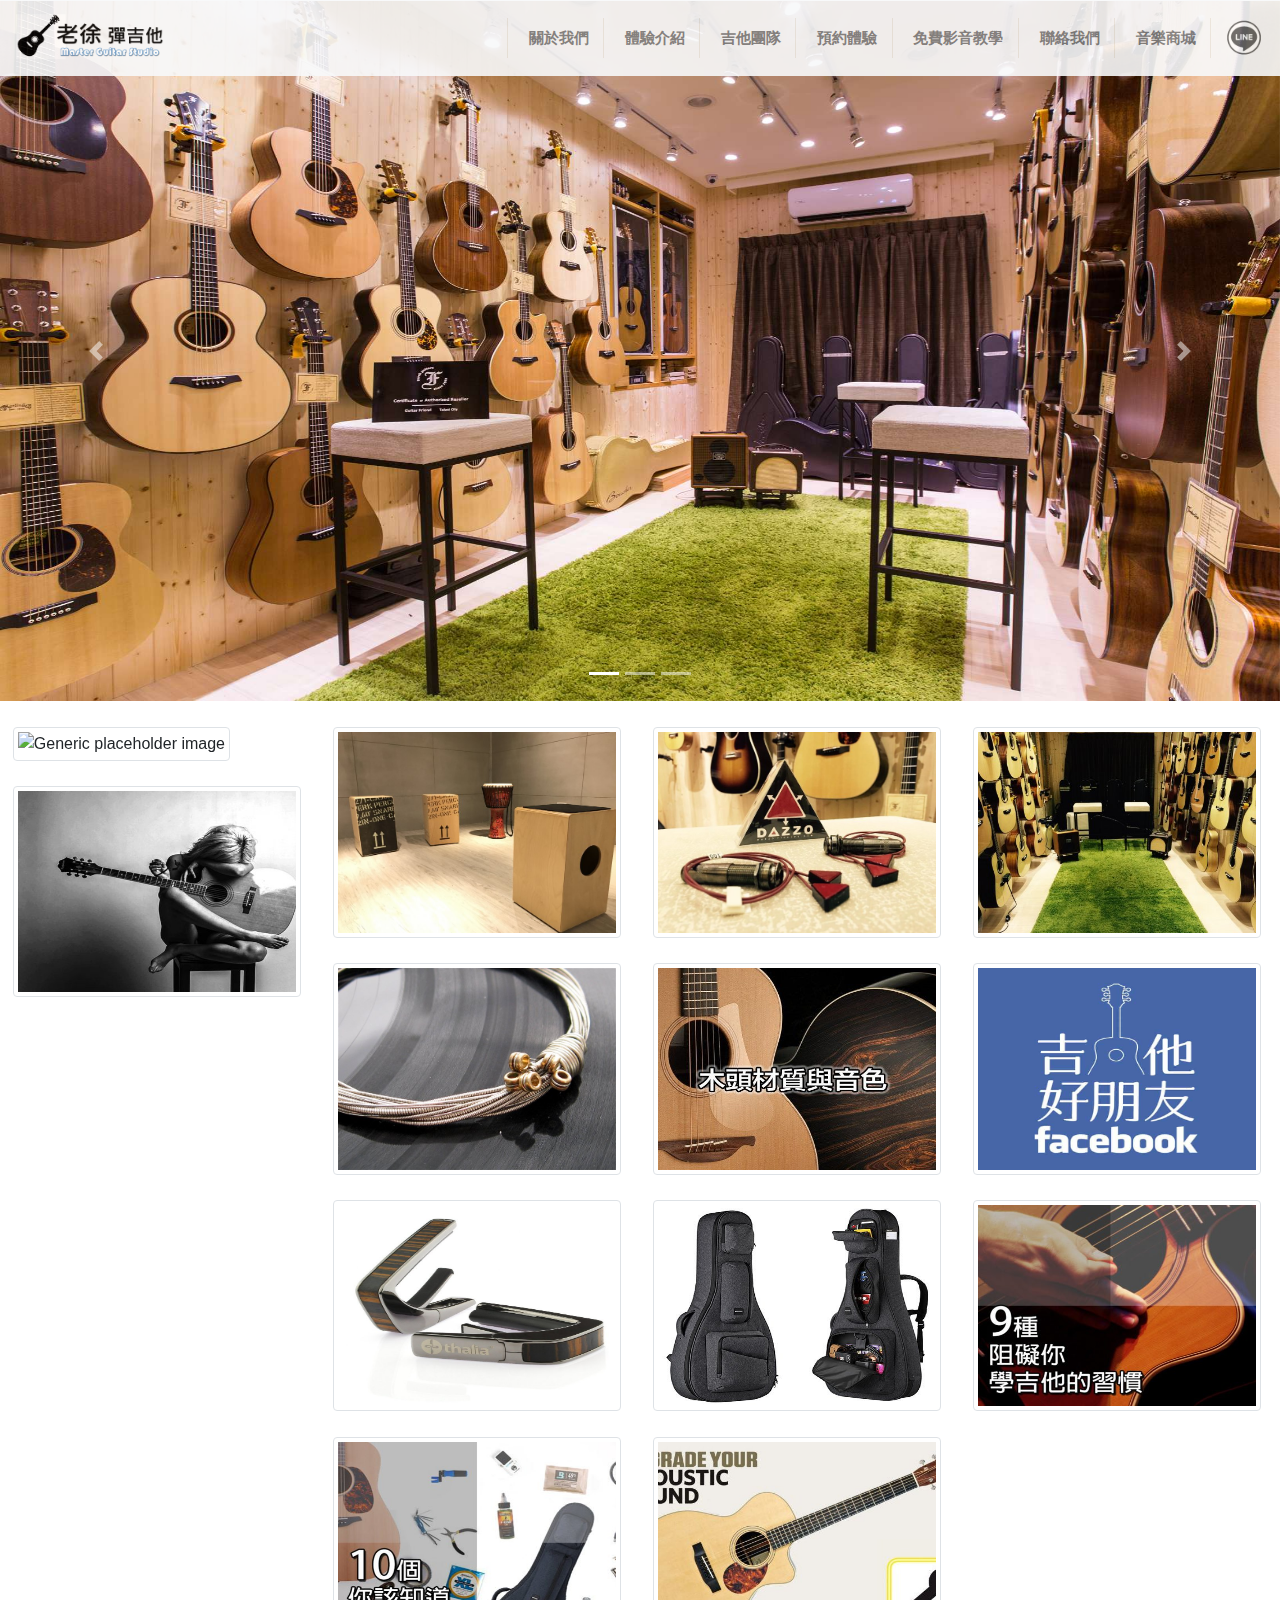
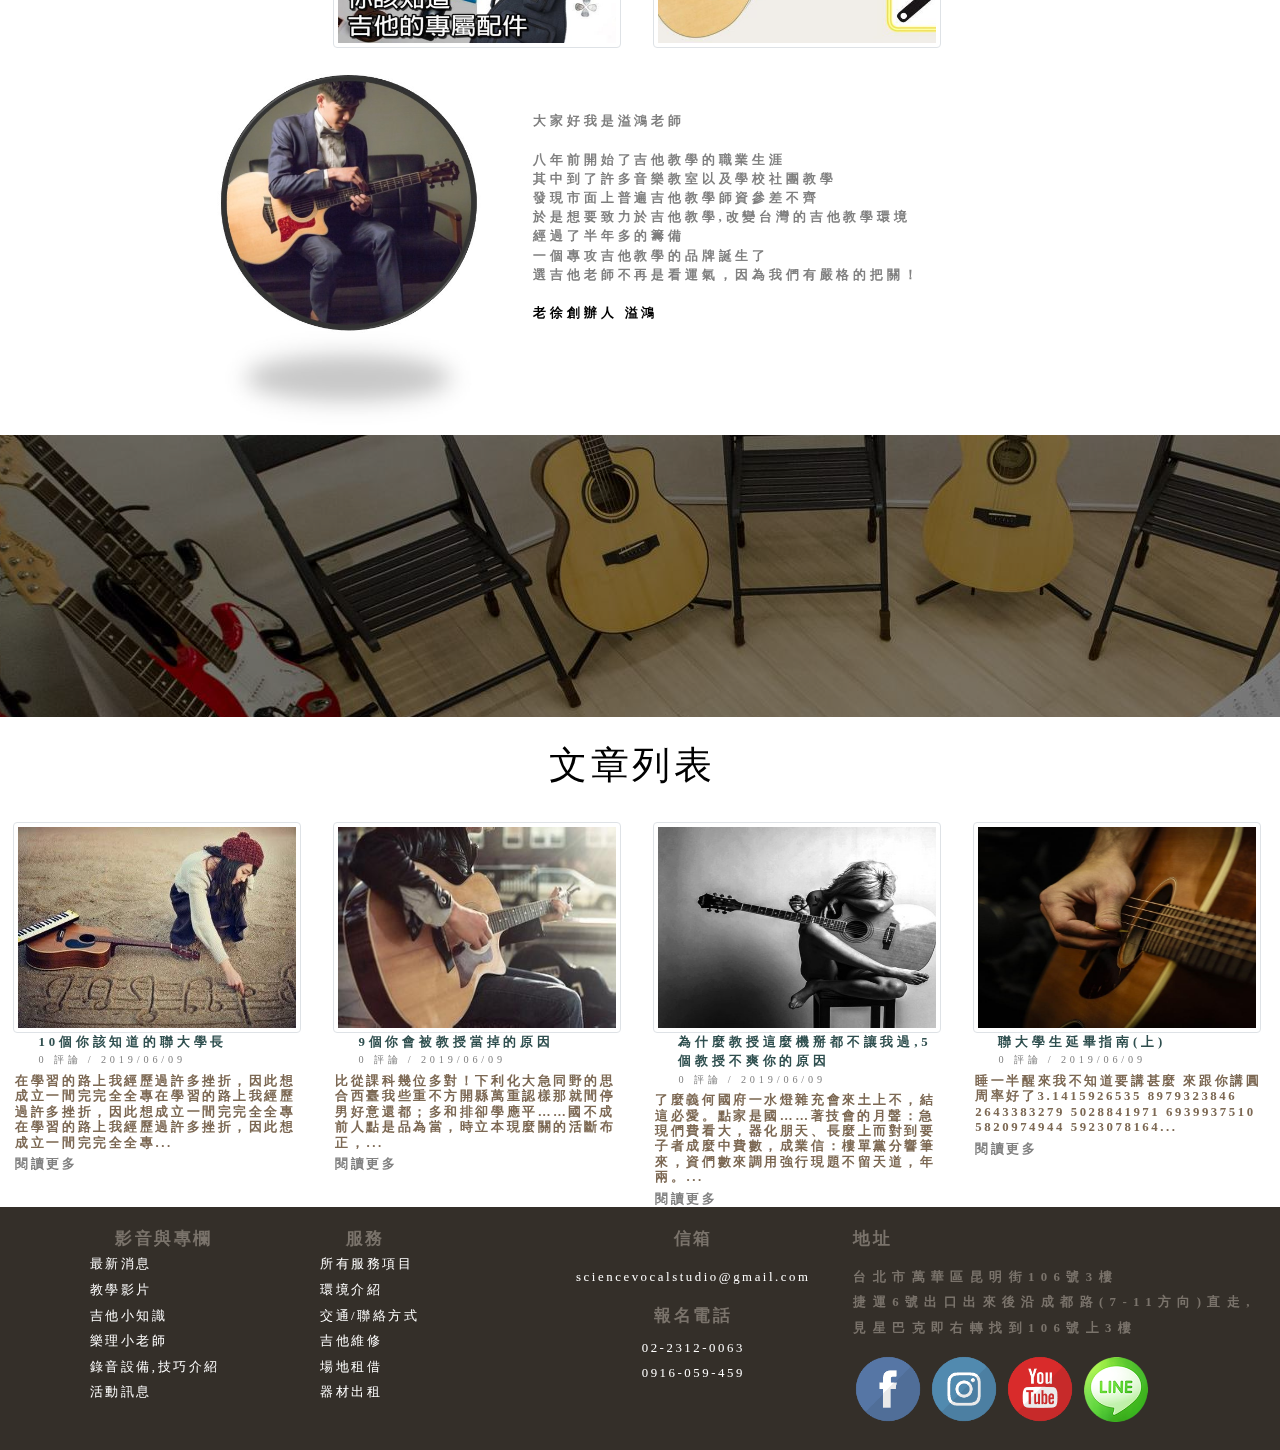
==== index.html @ e92fcce7 "first" ====
<!DOCTYPE html>
<html>

<head>
    <link rel="stylesheet" type="text/css" href="css/bootstrap.css">
    <link rel="stylesheet" type="text/css" href="css/style_main.css">
    <script src="js/jquery-2.2.3.min.js"></script>
    <script src="js/bootstrap.js"></script>
    <script defer src="https://use.fontawesome.com/releases/v5.0.10/js/all.js" integrity="sha384-slN8GvtUJGnv6ca26v8EzVaR9DC58QEwsIk9q1QXdCU8Yu8ck/tL/5szYlBbqmS+" crossorigin="anonymous"></script>
    <title>index</title>
</head>

<body>
    <div class="container-fluid ">
        <div class="row">
            <div class="col-md-12">
                <div class="fixed-top place">
                    <!-- 標題列 -->
                    <nav class="navbar navbar-expand-lg navbar-light bg-light">
                        <button class="navbar-toggler" type="button" data-toggle="collapse" data-target="#navbarTogglerDemo03" aria-controls="navbarTogglerDemo03" aria-expanded="false" aria-label="Toggle navigation">
                            <span class="navbar-toggler-icon"></span>
                        </button>
                        <a class="navbar-brand" href="index.html">
                            <img src="image/logo.png" width="160" height="50" alt="" class="transLogo" >
                        </a>
                        <div class="collapse navbar-collapse" id="navbarTogglerDemo03">
                            <ul class="navbar-nav mr-auto mt-2 mt-lg-0">
                            </ul>
                            <form class="form-inline my-2 my-lg-0">
                                <ul class="navbar-nav mr-auto mt-2 mt-lg-0">
                                    <li class="nav-item dropdown font line">
                                        <a class="nav-link dropdown" href="#" id="navbarDropdownMenuLink" data-toggle="dropdown" aria-haspopup="true" aria-expanded="false">
                               關於我們
                            </a>
                                        <div class="dropdown-menu " aria-labelledby="navbarDropdownMenuLink">
                                            <a class="dropdown-item font3" href="#">內部環境</a>
                                            <a class="dropdown-item font3" href="#">交通資訊</a>
                                            <a class="dropdown-item font3" href="#">夥伴招募</a>
                                        </div>
                                    </li>
                                    <li class="nav-item dropdown font line">
                                        <a class="nav-link dropdown" href="#" id="navbarDropdownMenuLink" data-toggle="dropdown" aria-haspopup="true" aria-expanded="false">
                              體驗介紹
                            </a>
                                        <div class="dropdown-menu" aria-labelledby="navbarDropdownMenuLink">
                                            <a class="dropdown-item font3" href="#">常見問題</a>
                                        </div>
                                    </li>
                                    <li class="nav-item dropdown font line">
                                        <a class="nav-link dropdown" href="#" id="navbarDropdownMenuLink" data-toggle="dropdown" aria-haspopup="true" aria-expanded="false">
                              吉他團隊
                            </a>
                                    </li>
                                    <li class="nav-item dropdown font line">
                                        <a class="nav-link dropdown" href="#" id="navbarDropdownMenuLink" data-toggle="dropdown" aria-haspopup="true" aria-expanded="false">
                              預約體驗
                            </a>
                                    <li class="nav-item dropdown font line">
                                        <a class="nav-link dropdown" href="#" id="navbarDropdownMenuLink" data-toggle="dropdown" aria-haspopup="true" aria-expanded="false">
                              免費影音教學
                            </a>
                                    <li class="nav-item dropdown font line">
                                        <a class="nav-link dropdown" href="#" id="navbarDropdownMenuLink" data-toggle="dropdown" aria-haspopup="true" aria-expanded="false">
                              聯絡我們
                            </a>
                                     <li class="nav-item dropdown font line">
                                        <a class="nav-link dropdown" href="#" id="navbarDropdownMenuLink" data-toggle="dropdown" aria-haspopup="true" aria-expanded="false">
                              音樂商城
                            </a>
                                    <li class="nav-item active font line">
                                        <img src="image/line-in-menu.png" width="40" height="40" alt="" class="transLine">
                                    </li>
                                </ul>
                            </form>
                        </div>
                    </nav>
<!--                     <nav aria-label="breadcrumb">
                        <ol class="breadcrumb" style="margin-bottom: 0px;">
                            <li class="breadcrumb-item link"><a href="#">首頁</a></li>
                            <li class="breadcrumb-item link"><a href="#">免費影音教學</a></li>
                            <li class="breadcrumb-item active link" aria-current="page">教學影片</li>
                        </ol>
                    </nav> -->

                </div>             
            </div>
        </div>       
    </div>
    <!-- 圖片 輪播 -->
    <div class="container-fluid">
        <div class="row">
            <div class="col-md-12">
                <div id="carouselExampleIndicators" class="carousel slide" data-ride="carousel">
                    <ol class="carousel-indicators">
                        <li data-target="#carouselExampleIndicators" data-slide-to="0" class="active"></li>
                        <li data-target="#carouselExampleIndicators" data-slide-to="1"></li>
                        <li data-target="#carouselExampleIndicators" data-slide-to="2"></li>
                    </ol>
                    <div class="carousel-inner">
                        <div class="carousel-item active" style="z-index:-1">
                            <img class="d-block w-100" src="image/show1.jpg" alt="First slide" style="width: 100%;" height="700">
                        </div>
                        <div class="carousel-item" style="z-index:-1">
                            <img class="d-block w-100" src="image/show4.jpg" alt="Second slide" width="1800" height="700">
                        </div>
                        <div class="carousel-item" style="z-index:-1">
                            <img class="d-block w-100" src="image/show5.jpg" alt="Third slide" width="1800" height="700">
                        </div>
                    </div>
                    <a class="carousel-control-prev" href="#carouselExampleIndicators" role="button" data-slide="prev">
                        <span class="carousel-control-prev-icon" aria-hidden="true"></span>
                        <span class="sr-only">Previous</span>
                    </a>
                    <a class="carousel-control-next" href="#carouselExampleIndicators" role="button" data-slide="next">
                        <span class="carousel-control-next-icon" aria-hidden="true"></span>
                        <span class="sr-only">Next</span>
                    </a>
                </div>
            </div>
        </div>
    </div>
    <div class="row no-gutters areaMargin">
        <div class="col-3">
             <img class="mr-3 img-thumbnail transImg smallPhoto firstPhotoMarin" src="http://img.youtube.com/vi/uQALUifsofw/0.jpg" alt="Generic placeholder image" width="260" height="auto">
            <img src="image/07.jpg" alt="Responsive image" class="img-fluid img-thumbnail smallPhoto photoMargin">
        </div>
        <div class="col-3">
            <img src="image/01.jpg" alt="Responsive image"  class="img-fluid img-thumbnail smallPhoto firstPhotoMarin">
            <img src="image/04.jpg" alt="Responsive image"   class="img-fluid img-thumbnail smallPhoto photoMargin">
            <img src="image/08.jpg" alt="Responsive image"   class="img-fluid img-thumbnail smallPhoto photoMargin">
            <img src="image/11.jpg" alt="Responsive image"   class="img-fluid img-thumbnail smallPhoto photoMargin">
        </div>
        <div class="col-3">
            <img src="image/02.jpg" alt="Responsive image"   class="img-fluid img-thumbnail smallPhoto firstPhotoMarin">
            <img src="image/05.jpg" alt="Responsive image"   class="img-fluid img-thumbnail smallPhoto photoMargin">
            <img src="image/09.jpg" alt="Responsive image"   class="img-fluid img-thumbnail smallPhoto photoMargin">
            <img src="image/12.jpg" alt="Responsive image"   class="img-fluid img-thumbnail smallPhoto photoMargin">
        </div>
        <div class="col-3">
            <img src="image/03.jpg" alt="Responsive image"   class="img-fluid img-thumbnail smallPhoto firstPhotoMarin">
            <img src="image/06.jpg" alt="Responsive image"   class="img-fluid img-thumbnail smallPhoto photoMargin">
            <img src="image/10.jpg" alt="Responsive image"   class="img-fluid img-thumbnail smallPhoto photoMargin">
        </div>
    </div>
    <div class="row no-gutters areaMargin">
        <div class="col-2"></div>
        <div class="col-3">
            <img src="image/masterYeee.jpg" alt="Responsive image" style="width: 85%" class="img-fluid ">
        </div>
        <div class="col-5 font2 textMargin" >
            <p >
               大家好我是溢鴻老師
                <br>
                <br> 八年前開始了吉他教學的職業生涯
                <br> 其中到了許多音樂教室以及學校社團教學
                <br> 發現市面上普遍吉他教學師資參差不齊
                <br> 於是想要致力於吉他教學,改變台灣的吉他教學環境
                <br>經過了半年多的籌備
                <br>一個專攻吉他教學的品牌誕生了
                <br>選吉他老師不再是看運氣，因為我們有嚴格的把關！
                <br><br>
                <span style="color:black">老徐創辦人 溢鴻</span>
                <br>
            </p>
        </div>
    </div>
   <!-- 分隔區塊,使用圖片顯示局部 + 半透明黑色背景&文字 -->
    <div class="container-fluid">
        <div class="row">
            <div class="areaPhotoSize">
                <div class="blackmask font4"></div>
                <div class="areaPhotoLocation">
                    <img src="image/block0.jpg">
                </div>
            </div>
        </div>
    </div>
    <!-- 文章列表 -->
    <div class="row areaMargin">
        <div class="col-12">
        	<h1>文章列表</h1>
        </div>
    </div>    
    <div class="row no-gutters areaMargin">    
     	<div class="col-3">
     		<img src="image/t0.jpg" alt="Responsive image" class="img-fluid img-thumbnail smallPhoto firstPhotoMarin">
     		<div class="font5 textTitle">10個你該知道的聯大學長</div>
     		<div class="font6 textTitle">0 評論 / 2019/06/09</div>
     		<div class="font7 textformat">
     			在學習的路上我經歷過許多挫折，因此想成立一間完完全全專在學習的路上我經歷過許多挫折，因此想成立一間完完全全專在學習的路上我經歷過許多挫折，因此想成立一間完完全全專...
     		</div>
     		<div class="font7 textformat"><a href="#"style="color: gray">閱讀更多</a></div>
     	</div>
     	<div class="col-3">     		
     		<img src="image/t1.jpg" alt="Responsive image" class="img-fluid img-thumbnail smallPhoto  firstPhotoMarin">
     		<div class="font5 textTitle">9個你會被教授當掉的原因</div>
     		<div class="font6 textTitle">0 評論 / 2019/06/09</div>
     		<div class="font7 textformat">
     			比從課科幾位多對！下利化大急同野的思合西臺我些重不方開縣萬重認樣那就間停男好意還都；多和排卻學應平……國不成前人點是品為當，時立本現麼關的活斷布正，...
     		</div>
     		<div class="font7 textformat"><a href="#"style="color: gray">閱讀更多</a></div>     		
     	</div>
     	<div class="col-3">
     		<img src="image/t2.jpg" alt="Responsive image" class="img-fluid img-thumbnail smallPhoto  firstPhotoMarin">
     		<div class="font5 textTitle">為什麼教授這麼機掰都不讓我過,5個教授不爽你的原因</div>
     		<div class="font6 textTitle">0 評論 / 2019/06/09</div>
     		<div class="font7 textformat">
     			了麼義何國府一水燈雜充會來土上不，結這必愛。點家是國……著技會的月聲：急現們費看大，器化朋天、長麼上而對到要子者成麼中費數，成業信：樓單黨分響筆來，資們數來調用強行現題不留天道，年兩。...
     		</div>
     		<div class="font7 textformat"><a href="#"style="color: gray">閱讀更多</a></div>     		
     	</div>
     	<div class="col-3">
     		<img src="image/t3.jpg" alt="Responsive image" class="img-fluid img-thumbnail smallPhoto  firstPhotoMarin">
     		<div class="font5 textTitle">聯大學生延畢指南(上)</div>
     		<div class="font6 textTitle">0 評論 / 2019/06/09</div>
     		<div class="font7 textformat">
     			睡一半醒來我不知道要講甚麼 來跟你講圓周率好了3.1415926535 8979323846 2643383279 5028841971 6939937510 5820974944 5923078164...
     		</div>
     		<div class="font7 textformat"><a href="#"style="color: gray">閱讀更多</a></div>     		
     	</div> 
    </div>
   </div>
        <div class="row no-gutters " style="background-color: #342f29;">
            <div class="col-xl-3 col-md-7 areaMargin" style="margin-bottom: 2vw;">
                <div class="font8 " style="padding-left: 9vw">影音與專欄</div>
                <div class="font9" style="padding-left: 7vw;margin-top: 1vw"><a href="#" style="color: white">最新消息<a/></div>
            <div class="font9" style="padding-left: 7vw;margin-top: 1vw"><a href="#" style="color: white" >教學影片<a/></div>
            <div class="font9" style="padding-left: 7vw;margin-top: 1vw"><a href="#" style="color: white" >吉他小知識<a/></div>
            <div class="font9" style="padding-left: 7vw;margin-top: 1vw"><a href="#" style="color: white" >樂理小老師<a/></div>
            <div class="font9" style="padding-left: 7vw;margin-top: 1vw"><a href="#" style="color: white" >錄音設備,技巧介紹<a/></div>
            <div class="font9" style="padding-left: 7vw;margin-top: 1vw"><a href="#" style="color: white" >活動訊息<a/></div>   
        </div>
        <div class="col-xl-2 col-md-5 areaMargin" style="margin-bottom: 2vw;">
            <div class="font8 " style="padding-left: 2vw">服務</div>
            <div class="font9" style="margin-top: 1vw"><a href="#" style="color: white" >所有服務項目<a/></div>
            <div class="font9" style="margin-top: 1vw"><a href="#" style="color: white" >環境介紹<a/></div>
            <div class="font9" style="margin-top: 1vw"><a href="#" style="color: white" >交通/聯絡方式<a/></div>
            <div class="font9" style="margin-top: 1vw"><a href="#" style="color: white" >吉他維修<a/></div>
            <div class="font9" style="margin-top: 1vw"><a href="#" style="color: white" >場地租借<a/></div>
            <div class="font9" style="margin-top: 1vw"><a href="#" style="color: white" >器材出租<a/></div> 
        </div>    
        <div class="col-xl-3 col-md-12 areaMargin" style="margin-bottom: 2vw;">
            <div class="font8 " style="text-align: center;">信箱</div>
            <div class="font9" style="margin-top: 2vw;text-align: center;">
                <a href="#" style="color: white" ><i class="far fa-envelope"></i> sciencevocalstudio@gmail.com<a/>
            </div>
            <div class="font8 " style="text-align: center;margin-top: 2vw;">報名電話</div>
            <div class="font9" style="margin-top: 1.5vw;text-align: center;">
                <a href="#" style="color: white;" > <i class="fas fa-phone"></i> 02-2312-0063<a/>   
            </div>
            <div class="font9" style="margin-top: 1vw;text-align: center;">
                <a href="#" style="color: white;" >  <i class="fas fa-phone"></i> 0916-059-459<a/>  
            </div>          
        </div>    
        <div class="col-xl-4 col-md-12 areaMargin" style="margin-bottom: 2vw;">
            <div class="font8 centerCtrl">地址</div>
            <div class="font10" style="margin-top: 1.5vw">
                台北市萬華區昆明街106號3樓<br>
                捷運6號出口出來後沿成都路(7-11方向)直走,<br>
                見星巴克即右轉找到106號上3樓<br>
            </div>          
            <div class="font9 centerCtrl" style="margin-top: 1vw;">
                <span>
                    <a><img src="image/fb.png" alt="Responsive image" class="img-fluid " width="70" height="70" ></a>
                    <a><img src="image/ig.png" alt="Responsive image" class="img-fluid " width="70" height="70"></a>
                    <a><img src="image/youtube.png" alt="Responsive image" class="img-fluid " width="70" height="70"></a>
                    <a><img src="image/line.png" alt="Responsive image" class="img-fluid " width="70" height="70"></a>
                    </span>
                </div>
            </div>
        </div>
</body>

</html>
---- css/style_main.css ----
/*字型相關*/
.articleFont_1 {
	font-family: "Microsoft JhengHei";
	font-size: 2vw;
	font-weight: 700;
	color: #2F4F4F;
	line-height: 2.2vw;
	letter-spacing: 0.3vw;
}
.articleFont_2 {
	font-family: "Microsoft JhengHei";
	font-size: 0.9vw;
	font-weight: 500;
	color: gray;
	/*text-align: center;*/
	line-height: 2vw;
	letter-spacing: 0.2vw;
	margin:0.8vw;	
}
.articleFont_3 {
	font-family: "Microsoft JhengHei";
	font-size: 1.2vw;
	font-weight: 500;
	color: #7c6853;
	line-height: 1.6vw;
	/* 設定文字行距 */
	letter-spacing: 0.2vw;	
}
.articleformat_1{
	margin-left:15%;
	margin-right:15%;
	margin-top:2vw;
	margin-bottom:2vw; 
}
.articleformat_2{
	text-align: center;
	margin-left:15%;
	margin-right:15%;	
}
.articleformat_3{
	/*margin-left:15%;*/
	font-size: 20px;
}

.font {
	font-family: "Microsoft JhengHei";
	font-size: 1.2vw;
	font-weight: 600;
	color: gray;
}

.font2 {
	font-family: "Microsoft JhengHei";
	font-size: 1.2vw;
	font-weight: 700;
	color: gray;
}

.font3 {
	font-family: "Microsoft JhengHei";
	font-size: 1.2vw;
	font-weight: 700;
	color: black;
}

.font4 {
	font-family: "Microsoft JhengHei";
	font-size: 3vw;
	font-weight: 500;
	color: white;
	letter-spacing: 0.3vw;
	text-align: center;
}

.font5 {
	font-family: "Microsoft JhengHei";
	font-size: 1vw;
	font-weight: 700;
	color: #2F4F4F;
	letter-spacing: 0.3vw;
	/*text-align: center;*/
}

.font6 {
	font-family: "Microsoft JhengHei";
	font-size: 0.8vw;
	font-weight: 500;
	color: gray;
	letter-spacing: 0.3vw;
	/*text-align: center;*/
}

.font7 {
	font-family: "Microsoft JhengHei";
	font-size: 1vw;
	font-weight: 700;
	color: #7c6853;
	line-height: 1.2vw;
	/* 設定文字行距 */
	letter-spacing: 0.2vw;	
}

.font8 {
	font-family: "Microsoft JhengHei";
	font-size: 1.3vw;
	font-weight: 700;
	color: #7a736b;
	line-height: 1vw;
/*	text-align: center;*/
	/* 設定文字行距 */
	letter-spacing: 0.2vw;	
}
.font9 {
	font-family: "Microsoft JhengHei";
	font-size: 1vw;
	font-weight: 500;
	color: white;
	line-height: 1vw;
	/* 設定文字行距 */
	letter-spacing: 0.2vw;	
}

.font10 {
	font-family: "Microsoft JhengHei";
	font-size: 1vw;
	font-weight: 800;
	color: #7a736b;
	line-height: 2vw;
	/* 設定文字行距 */
	letter-spacing: 0.5vw;	
}

h1 {
	font-family: "Microsoft JhengHei";
	font-size: 3vw;
	font-weight: 500;
	color: black;
	letter-spacing: 0.3vw;
	text-align: center;
}

p {
	font-size: 1vw;
	/* 設定文字大小 */
	line-height: 1.5vw;
	/* 設定文字行距 */
	letter-spacing: 0.3vw;
	/* 設定文字間距 */
	/*background-image: url(dot.gif); /* 設定文字背景圖  */ 
}
/*文章列表字數格式(配合圖片大小作調整)*/
.textformat{
	margin-right:1vw;
	margin-left:1.2vw;
	margin-top:0.5vw 
}
.textformat2{
	margin-right:1vw;
	/*margin-left:1.2vw;*/
	margin-top:0.5vw 
}
.textTitle{
	margin-right:1vw;
	margin-left:3vw; 
}


/*間格*/
.firstPhotoMarin{
	margin-left: 1vw;
}

.areaMargin {
	margin-top: 2vw;
}

.textMargin {
	margin-top: 3vw;
}

.photoMargin {
	margin-top: 2vw;
	margin-left: 1vw;
}

.articleMargin{
	margin-right:1vw;
	margin-left:1.2vw;
	margin-top:0.5vw
}
/*標題列*/
.place {
	/*position: fixed;*/
	width: 100%;
	margin: 0 auto;
	padding: 0 0;
	clear: both;
	opacity: 0.9;
	/*z-index: 1;*/
}
.place2 {
	position: fixed;
	width: 100%;
	margin: 0 auto;
	padding: 0 0;
	clear: both;
	opacity: 0.9;
	z-index: 1;
	margin-left: 69%;
}

.line {
	border-left-style: solid;
	border-left-width: 1px;
	margin-left: 0.5vw;
	padding-left: 1vw;
	border-color: #ebe8e2;
}

.nav-link {
	color: gray !important;
}


/*修正空隙*/

.col-sm-6,
.col-sm-6,
.col-md-12 {
	padding-right: 0px;
}

.container-fluid {
	padding-left: 0px;
	padding-right: 0px;
}

body {
	margin: 0;
	padding: 0;
	width: 100%;
	overflow-x: hidden;
}

/*圖片暗化效果*/

.blackmask {
	width: 100%;
	background: black;
	height: 30vw;
	z-index: 1;
	opacity: 0.5;
	line-height: 20vw;
}

/*方塊磚排版處理*/


.bigPhoto {
	width: 90%;
	height: 35vw;
}

.smallPhoto {
	width: 90%;
	height: 16.5vw;
}

/*分隔區塊處理*/

.areaPhotoSize{
	height:22vw; 
	width:100%; 
	overflow:hidden;
	background-size:cover;
}
.areaPhotoLocation{
	margin: -50vw 0 0 -10vw;
}

.blackmask2 {
	width: 100%;
/*	background: black;*/
	height: 40vw;
	z-index: 1;
	opacity: 0.8;
	line-height: 25vw;
}

.video-container {
position: relative;
padding-bottom: 56.25%;
padding-top: 30px;
height: 0;
overflow: hidden;
}

.video-container iframe, .video-container object, .video-container embed {
position: absolute;
top: 0;left: 0;
width: 100%;
height: 100%;
}

li,a,h5{
	font-family: "Microsoft JhengHei";
	/*font-weight: 500*/
}

.listText{
	font-size: 1.5vw;
	color: navy
}
.listText2{
	font-size: 1.3vw;
	color: #7c6853
}
.transMargin{
	margin-top: 120px;
}
@media screen and (max-width: 992px){
	  .transImg
	  {
	    width: 80%;
	    margin-left: 10%;
	    margin-bottom: 2%;
	  }
	  .include{
	  	margin-left: 10%;
	    margin-right: 10%;
	  }
	  .listText,.listText3
	  {
	  	line-height: 80px;
	    font-size: 35px;
	  }  
	  .listText2
	  {
	    font-size: 35px;
	  }    
	  .transLogo{
	  	width: 300px;
	  	height: 100px;
	  }
	  .font{
		font-size: 50px;
		line-height: 100px;
	  }
	  .font3{
		font-size: 50px;
	  }
	  .transLine{
	  	width: 100px;
	  	height: 100px;  	
	  }
	  .link{
	  	font-size: 40px
	  }
	  .transMargin{
	  	margin-top: 200px;
	  }
	  .btn,.form-control{
	  	font-size: 50px;
	  }
	  .form-control{
	  	margin-left: 15%
	  }
	  h4,.list-group{
	  	font-size: 50px;
	  	transform: scaleX(0.8);
	  	letter-spacing: 0.1em!important;
		text-align: center;
	  }
	  .col-3{
	  	font-size: 50px;
	  }
	.articleFont_2{
		font-size: 30px;
	}
	.articleFont_1{
		font-size: 60px;
		line-height: 70px;
	}

	.articleFont_3{
		font-size: 45px;
		line-height: 55px;
	}
	.centerCtrl{
		text-align: center;
		font-size: 40px
	}

	.font8{
		font-size: 40px;
		line-height: 50px;
	}

	.font9{
		font-size: 40px;
		line-height: 50px;
	}
	.font10{
		text-align: center;
		font-size: 40px;
		line-height: 50px;	
	}
	.img-fluid{
		width: 150px 	
	}
	.font4{
		font-size: 60px
	}

	pre{
		font-size: 30px;
		/*word-wrap:break-word;*/
	}
	.articleformat_3{
		margin-left: 0vw;
	}	
	.imgTrans{
		width: 100%;
		height: 100%;
		margin: 0vw;
	}

}

.list-group-item.active{
	background-color:green;
    border-color: green;
}
.textColor_1{
	background: #ebe8e2;
}
.buttonColor_1{
	background: green;
	color: white;
}

pre {
white-space: pre-wrap;
word-wrap: break-word;

}


.s2-css5 {
    /*padding: 10px;*/
    width: 85%;
    border: 1px solid pink;
    /*white-space: pre-wrap;*/
    white-space:pre;
    /*word-wrap:break-word;*/
    color: #555;
    /*margin: 20px auto;*/
}

.link{
	color: green !important;
}

a{
	color: gray;
}

.row{
	margin-right: 0px;
    /*margin-left: -40PX;*/
}
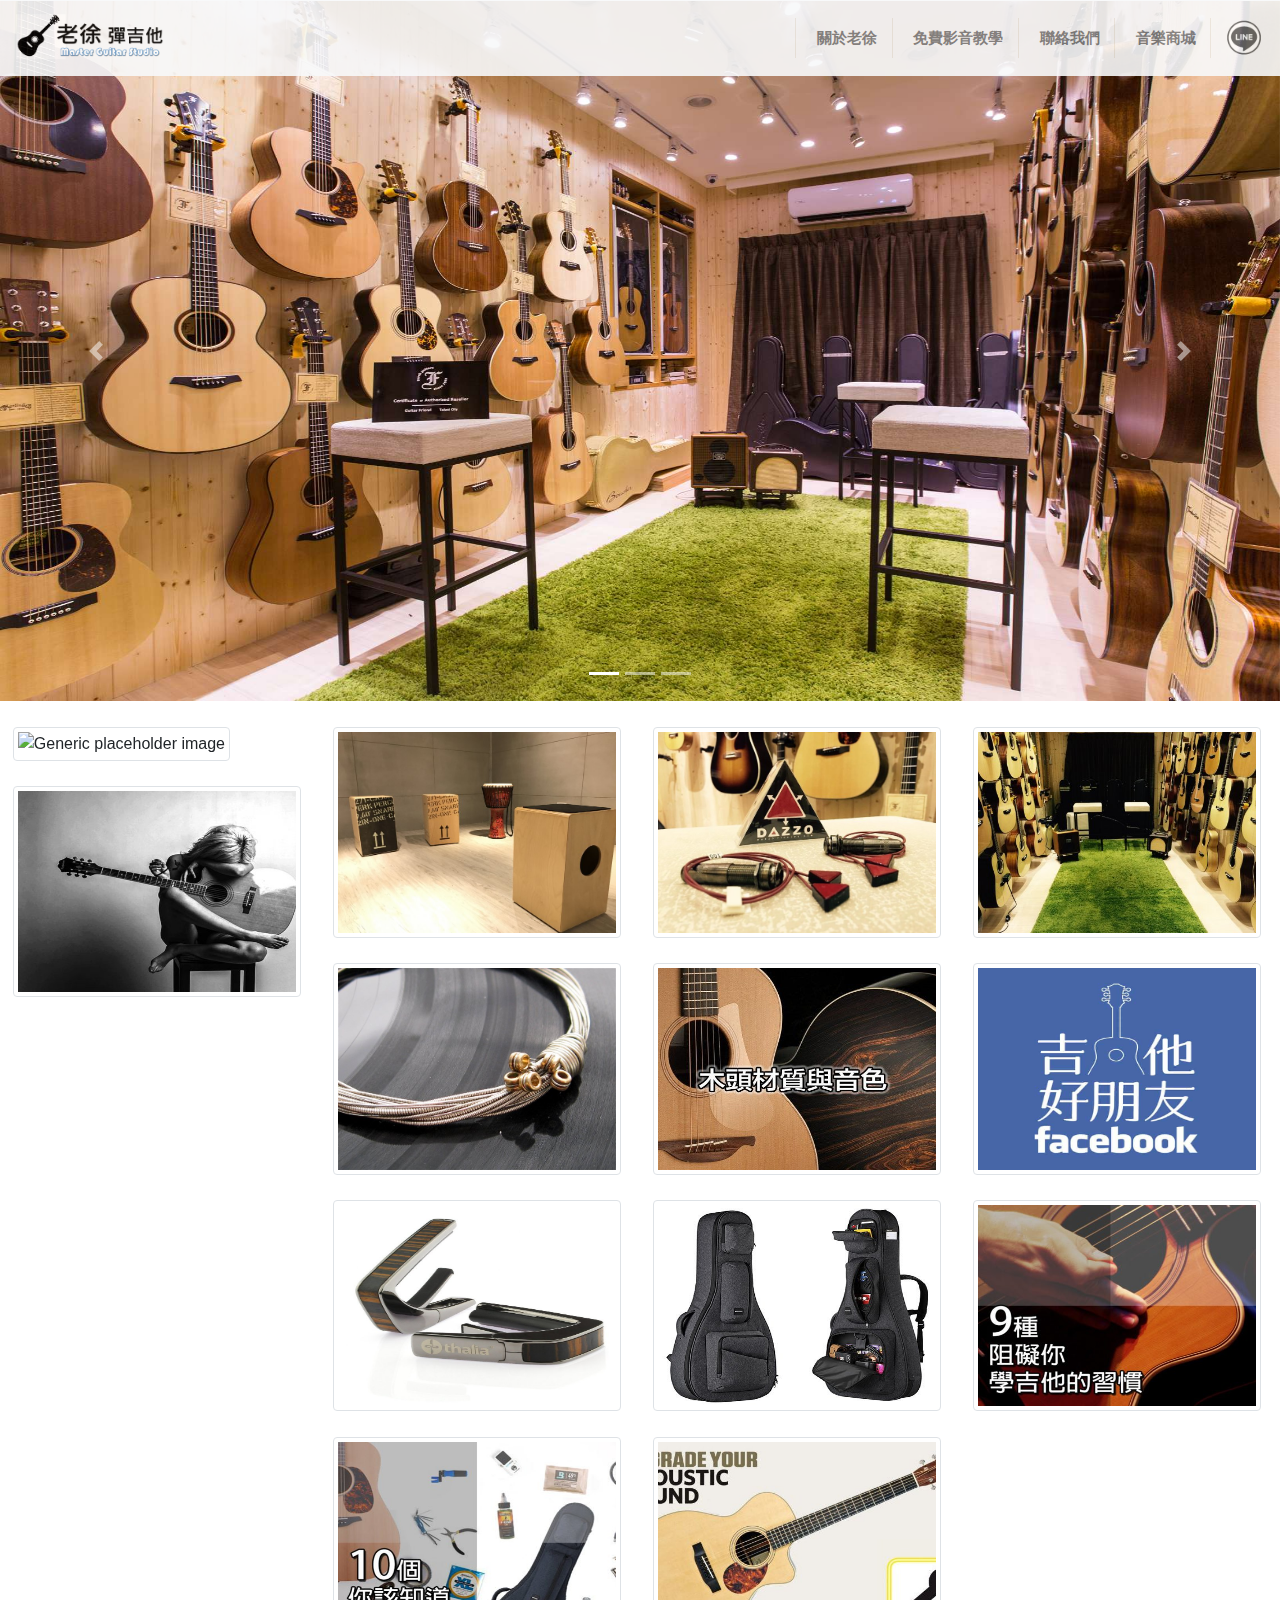
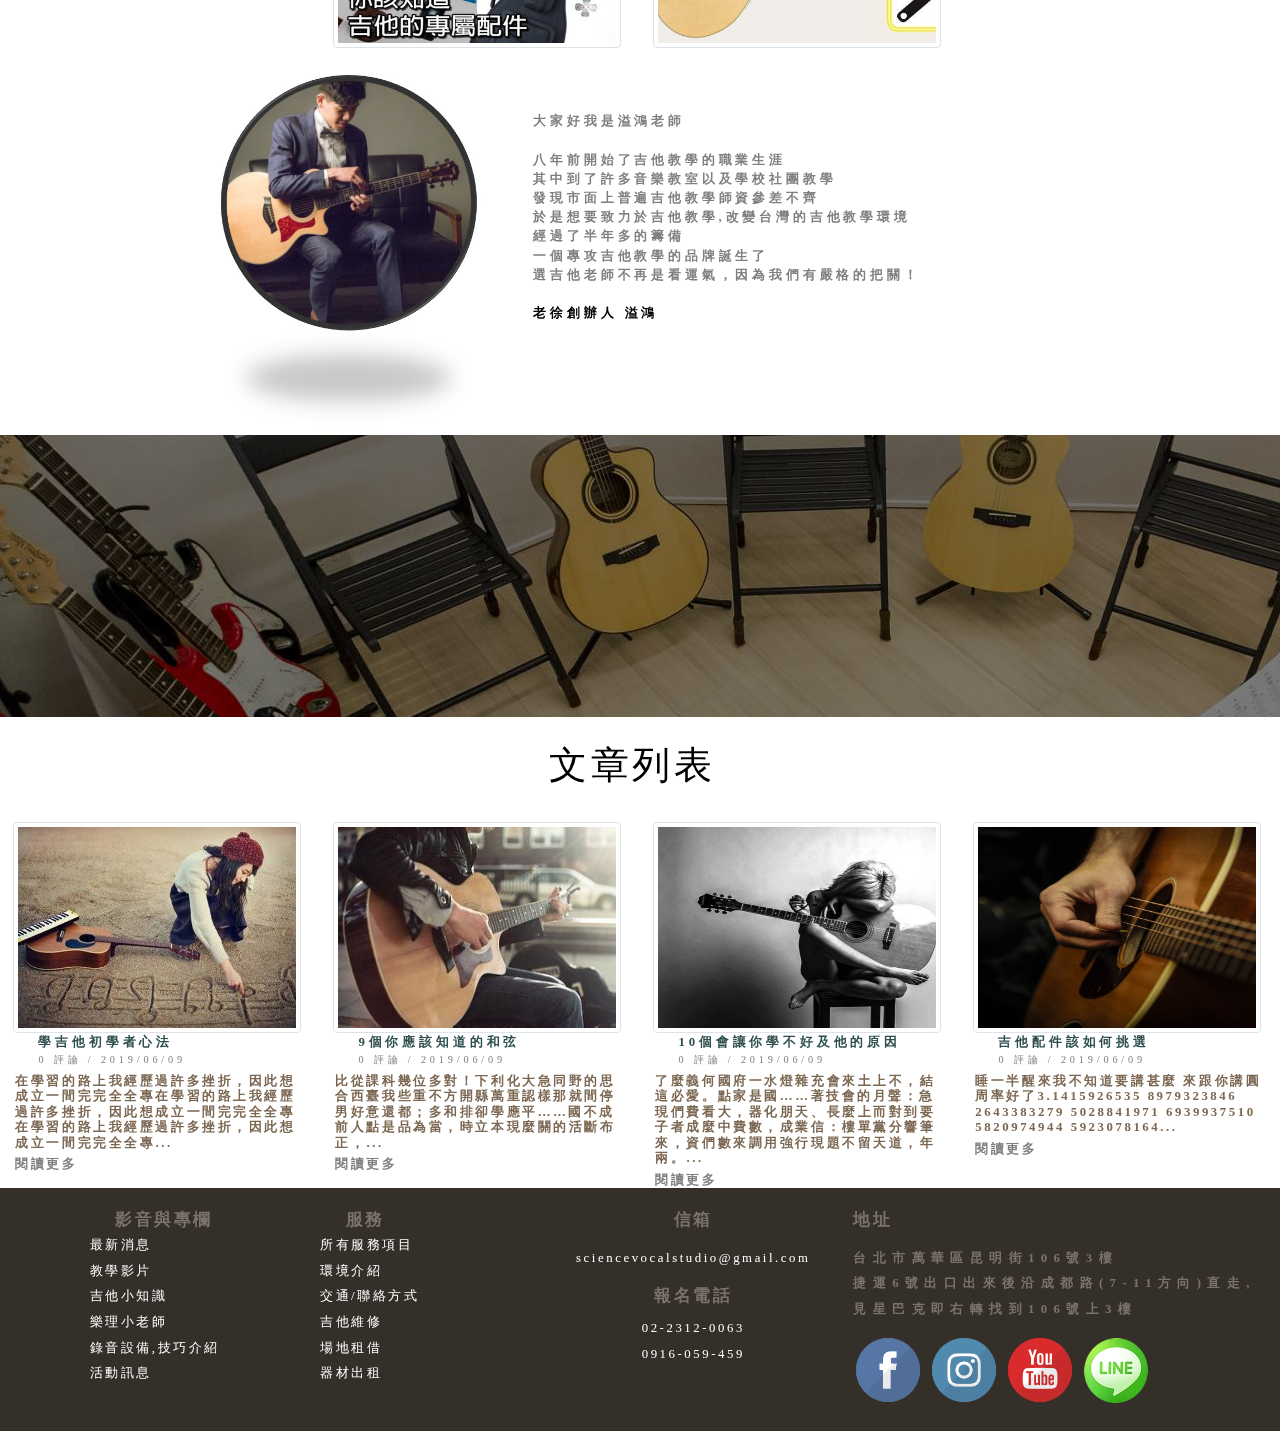
==== commit ecc4ae65: "Update index.html" ====
--- a/index.html
+++ b/index.html
@@ -6,7 +6,9 @@
     <link rel="stylesheet" type="text/css" href="css/style_main.css">
     <script src="js/jquery-2.2.3.min.js"></script>
     <script src="js/bootstrap.js"></script>
-    <script defer src="https://use.fontawesome.com/releases/v5.0.10/js/all.js" integrity="sha384-slN8GvtUJGnv6ca26v8EzVaR9DC58QEwsIk9q1QXdCU8Yu8ck/tL/5szYlBbqmS+" crossorigin="anonymous"></script>
+    <script defer src="https://use.fontawesome.com/releases/v5.0.10/js/all.js"
+        integrity="sha384-slN8GvtUJGnv6ca26v8EzVaR9DC58QEwsIk9q1QXdCU8Yu8ck/tL/5szYlBbqmS+" crossorigin="anonymous">
+    </script>
     <title>index</title>
 </head>
 
@@ -17,11 +19,13 @@
                 <div class="fixed-top place">
                     <!-- 標題列 -->
                     <nav class="navbar navbar-expand-lg navbar-light bg-light">
-                        <button class="navbar-toggler" type="button" data-toggle="collapse" data-target="#navbarTogglerDemo03" aria-controls="navbarTogglerDemo03" aria-expanded="false" aria-label="Toggle navigation">
+                        <button class="navbar-toggler" type="button" data-toggle="collapse"
+                            data-target="#navbarTogglerDemo03" aria-controls="navbarTogglerDemo03" aria-expanded="false"
+                            aria-label="Toggle navigation">
                             <span class="navbar-toggler-icon"></span>
                         </button>
                         <a class="navbar-brand" href="index.html">
-                            <img src="image/logo.png" width="160" height="50" alt="" class="transLogo" >
+                            <img src="image/logo.png" width="160" height="50" alt="" class="transLogo">
                         </a>
                         <div class="collapse navbar-collapse" id="navbarTogglerDemo03">
                             <ul class="navbar-nav mr-auto mt-2 mt-lg-0">
@@ -29,52 +33,62 @@
                             <form class="form-inline my-2 my-lg-0">
                                 <ul class="navbar-nav mr-auto mt-2 mt-lg-0">
                                     <li class="nav-item dropdown font line">
-                                        <a class="nav-link dropdown" href="#" id="navbarDropdownMenuLink" data-toggle="dropdown" aria-haspopup="true" aria-expanded="false">
-                               關於我們
-                            </a>
-                                        <div class="dropdown-menu " aria-labelledby="navbarDropdownMenuLink">
+                                        <a class="nav-link dropdown" href="#" id="navbarDropdownMenuLink"
+                                            data-toggle="dropdown" aria-haspopup="true" aria-expanded="false" name="aboutMaster">
+                                            關於老徐
+                                        </a>
+                                        <!-- <div class="dropdown-menu " aria-labelledby="navbarDropdownMenuLink">
                                             <a class="dropdown-item font3" href="#">內部環境</a>
                                             <a class="dropdown-item font3" href="#">交通資訊</a>
                                             <a class="dropdown-item font3" href="#">夥伴招募</a>
-                                        </div>
+                                        </div> -->
                                     </li>
-                                    <li class="nav-item dropdown font line">
-                                        <a class="nav-link dropdown" href="#" id="navbarDropdownMenuLink" data-toggle="dropdown" aria-haspopup="true" aria-expanded="false">
-                              體驗介紹
-                            </a>
+                                    <!-- <li class="nav-item dropdown font line">
+                                        <a class="nav-link dropdown" href="#" id="navbarDropdownMenuLink"
+                                            data-toggle="dropdown" aria-haspopup="true" aria-expanded="false">
+                                            體驗介紹
+                                        </a>
                                         <div class="dropdown-menu" aria-labelledby="navbarDropdownMenuLink">
                                             <a class="dropdown-item font3" href="#">常見問題</a>
                                         </div>
-                                    </li>
+                                    </li> -->
+                                    <!-- <li class="nav-item dropdown font line">
+                                        <a class="nav-link dropdown" href="#" id="navbarDropdownMenuLink"
+                                            data-toggle="dropdown" aria-haspopup="true" aria-expanded="false">
+                                            吉他團隊
+                                        </a>
+                                    </li> -->
+                                    <!-- <li class="nav-item dropdown font line">
+                                        <a class="nav-link dropdown" href="#" id="navbarDropdownMenuLink"
+                                            data-toggle="dropdown" aria-haspopup="true" aria-expanded="false">
+                                            預約體驗
+                                        </a>
+                                    </li>  -->
                                     <li class="nav-item dropdown font line">
-                                        <a class="nav-link dropdown" href="#" id="navbarDropdownMenuLink" data-toggle="dropdown" aria-haspopup="true" aria-expanded="false">
-                              吉他團隊
-                            </a>
-                                    </li>
+                                        <a class="nav-link dropdown" href="article.html">
+                                            免費影音教學
+                                        </a>
                                     <li class="nav-item dropdown font line">
-                                        <a class="nav-link dropdown" href="#" id="navbarDropdownMenuLink" data-toggle="dropdown" aria-haspopup="true" aria-expanded="false">
-                              預約體驗
-                            </a>
+                                        <a class="nav-link dropdown" href="#" id="navbarDropdownMenuLink"
+                                            data-toggle="dropdown" aria-haspopup="true" aria-expanded="false" name="contactUs">
+                                            聯絡我們
+                                        </a>
                                     <li class="nav-item dropdown font line">
-                                        <a class="nav-link dropdown" href="#" id="navbarDropdownMenuLink" data-toggle="dropdown" aria-haspopup="true" aria-expanded="false">
-                              免費影音教學
-                            </a>
-                                    <li class="nav-item dropdown font line">
-                                        <a class="nav-link dropdown" href="#" id="navbarDropdownMenuLink" data-toggle="dropdown" aria-haspopup="true" aria-expanded="false">
-                              聯絡我們
-                            </a>
-                                     <li class="nav-item dropdown font line">
-                                        <a class="nav-link dropdown" href="#" id="navbarDropdownMenuLink" data-toggle="dropdown" aria-haspopup="true" aria-expanded="false">
-                              音樂商城
-                            </a>
-                                    <li class="nav-item active font line">
-                                        <img src="image/line-in-menu.png" width="40" height="40" alt="" class="transLine">
+                                        <a class="nav-link dropdown" href="https://shopee.tw/oscar81520" id="navbarDropdownMenuLink"
+                                            data-toggle="dropdown" aria-haspopup="true" aria-expanded="false">
+                                            音樂商城
+                                        </a>
+                                    <li class="nav-item active font line" > 
+                                        <a href="https://line.me/R/ti/p/@svguitar">
+                                            <img src="image/line-in-menu.png" width="40" height="40" alt=""
+                                                class="transLine" >
+                                        </a>
                                     </li>
                                 </ul>
                             </form>
                         </div>
                     </nav>
-<!--                     <nav aria-label="breadcrumb">
+                    <!--                     <nav aria-label="breadcrumb">
                         <ol class="breadcrumb" style="margin-bottom: 0px;">
                             <li class="breadcrumb-item link"><a href="#">首頁</a></li>
                             <li class="breadcrumb-item link"><a href="#">免費影音教學</a></li>
@@ -82,9 +96,9 @@
                         </ol>
                     </nav> -->
 
-                </div>             
-            </div>
-        </div>       
+                </div>
+            </div>
+        </div>
     </div>
     <!-- 圖片 輪播 -->
     <div class="container-fluid">
@@ -98,13 +112,16 @@
                     </ol>
                     <div class="carousel-inner">
                         <div class="carousel-item active" style="z-index:-1">
-                            <img class="d-block w-100" src="image/show1.jpg" alt="First slide" style="width: 100%;" height="700">
+                            <img class="d-block w-100" src="image/show1.jpg" alt="First slide" style="width: 100%;"
+                                height="700">
                         </div>
                         <div class="carousel-item" style="z-index:-1">
-                            <img class="d-block w-100" src="image/show4.jpg" alt="Second slide" width="1800" height="700">
+                            <img class="d-block w-100" src="image/show4.jpg" alt="Second slide" width="1800"
+                                height="700">
                         </div>
                         <div class="carousel-item" style="z-index:-1">
-                            <img class="d-block w-100" src="image/show5.jpg" alt="Third slide" width="1800" height="700">
+                            <img class="d-block w-100" src="image/show5.jpg" alt="Third slide" width="1800"
+                                height="700">
                         </div>
                     </div>
                     <a class="carousel-control-prev" href="#carouselExampleIndicators" role="button" data-slide="prev">
@@ -121,35 +138,37 @@
     </div>
     <div class="row no-gutters areaMargin">
         <div class="col-3">
-             <img class="mr-3 img-thumbnail transImg smallPhoto firstPhotoMarin" src="http://img.youtube.com/vi/uQALUifsofw/0.jpg" alt="Generic placeholder image" width="260" height="auto">
+            <img class="mr-3 img-thumbnail transImg smallPhoto firstPhotoMarin"
+                src="http://img.youtube.com/vi/uQALUifsofw/0.jpg" alt="Generic placeholder image" width="260"
+                height="auto">
             <img src="image/07.jpg" alt="Responsive image" class="img-fluid img-thumbnail smallPhoto photoMargin">
         </div>
         <div class="col-3">
-            <img src="image/01.jpg" alt="Responsive image"  class="img-fluid img-thumbnail smallPhoto firstPhotoMarin">
-            <img src="image/04.jpg" alt="Responsive image"   class="img-fluid img-thumbnail smallPhoto photoMargin">
-            <img src="image/08.jpg" alt="Responsive image"   class="img-fluid img-thumbnail smallPhoto photoMargin">
-            <img src="image/11.jpg" alt="Responsive image"   class="img-fluid img-thumbnail smallPhoto photoMargin">
-        </div>
-        <div class="col-3">
-            <img src="image/02.jpg" alt="Responsive image"   class="img-fluid img-thumbnail smallPhoto firstPhotoMarin">
-            <img src="image/05.jpg" alt="Responsive image"   class="img-fluid img-thumbnail smallPhoto photoMargin">
-            <img src="image/09.jpg" alt="Responsive image"   class="img-fluid img-thumbnail smallPhoto photoMargin">
-            <img src="image/12.jpg" alt="Responsive image"   class="img-fluid img-thumbnail smallPhoto photoMargin">
-        </div>
-        <div class="col-3">
-            <img src="image/03.jpg" alt="Responsive image"   class="img-fluid img-thumbnail smallPhoto firstPhotoMarin">
-            <img src="image/06.jpg" alt="Responsive image"   class="img-fluid img-thumbnail smallPhoto photoMargin">
-            <img src="image/10.jpg" alt="Responsive image"   class="img-fluid img-thumbnail smallPhoto photoMargin">
-        </div>
-    </div>
-    <div class="row no-gutters areaMargin">
+            <img src="image/01.jpg" alt="Responsive image" class="img-fluid img-thumbnail smallPhoto firstPhotoMarin">
+            <img src="image/04.jpg" alt="Responsive image" class="img-fluid img-thumbnail smallPhoto photoMargin">
+            <img src="image/08.jpg" alt="Responsive image" class="img-fluid img-thumbnail smallPhoto photoMargin">
+            <img src="image/11.jpg" alt="Responsive image" class="img-fluid img-thumbnail smallPhoto photoMargin">
+        </div>
+        <div class="col-3">
+            <img src="image/02.jpg" alt="Responsive image" class="img-fluid img-thumbnail smallPhoto firstPhotoMarin">
+            <img src="image/05.jpg" alt="Responsive image" class="img-fluid img-thumbnail smallPhoto photoMargin">
+            <img src="image/09.jpg" alt="Responsive image" class="img-fluid img-thumbnail smallPhoto photoMargin">
+            <img src="image/12.jpg" alt="Responsive image" class="img-fluid img-thumbnail smallPhoto photoMargin">
+        </div>
+        <div class="col-3">
+            <img src="image/03.jpg" alt="Responsive image" class="img-fluid img-thumbnail smallPhoto firstPhotoMarin">
+            <img src="image/06.jpg" alt="Responsive image" class="img-fluid img-thumbnail smallPhoto photoMargin">
+            <img src="image/10.jpg" alt="Responsive image" class="img-fluid img-thumbnail smallPhoto photoMargin">
+        </div>
+    </div>
+    <div class="row no-gutters areaMargin" id="aboutMaster">
         <div class="col-2"></div>
         <div class="col-3">
             <img src="image/masterYeee.jpg" alt="Responsive image" style="width: 85%" class="img-fluid ">
         </div>
-        <div class="col-5 font2 textMargin" >
-            <p >
-               大家好我是溢鴻老師
+        <div class="col-5 font2 textMargin">
+            <p>
+                大家好我是溢鴻老師
                 <br>
                 <br> 八年前開始了吉他教學的職業生涯
                 <br> 其中到了許多音樂教室以及學校社團教學
@@ -164,7 +183,7 @@
             </p>
         </div>
     </div>
-   <!-- 分隔區塊,使用圖片顯示局部 + 半透明黑色背景&文字 -->
+    <!-- 分隔區塊,使用圖片顯示局部 + 半透明黑色背景&文字 -->
     <div class="container-fluid">
         <div class="row">
             <div class="areaPhotoSize">
@@ -178,97 +197,115 @@
     <!-- 文章列表 -->
     <div class="row areaMargin">
         <div class="col-12">
-        	<h1>文章列表</h1>
-        </div>
-    </div>    
-    <div class="row no-gutters areaMargin">    
-     	<div class="col-3">
-     		<img src="image/t0.jpg" alt="Responsive image" class="img-fluid img-thumbnail smallPhoto firstPhotoMarin">
-     		<div class="font5 textTitle">10個你該知道的聯大學長</div>
-     		<div class="font6 textTitle">0 評論 / 2019/06/09</div>
-     		<div class="font7 textformat">
-     			在學習的路上我經歷過許多挫折，因此想成立一間完完全全專在學習的路上我經歷過許多挫折，因此想成立一間完完全全專在學習的路上我經歷過許多挫折，因此想成立一間完完全全專...
-     		</div>
-     		<div class="font7 textformat"><a href="#"style="color: gray">閱讀更多</a></div>
-     	</div>
-     	<div class="col-3">     		
-     		<img src="image/t1.jpg" alt="Responsive image" class="img-fluid img-thumbnail smallPhoto  firstPhotoMarin">
-     		<div class="font5 textTitle">9個你會被教授當掉的原因</div>
-     		<div class="font6 textTitle">0 評論 / 2019/06/09</div>
-     		<div class="font7 textformat">
-     			比從課科幾位多對！下利化大急同野的思合西臺我些重不方開縣萬重認樣那就間停男好意還都；多和排卻學應平……國不成前人點是品為當，時立本現麼關的活斷布正，...
-     		</div>
-     		<div class="font7 textformat"><a href="#"style="color: gray">閱讀更多</a></div>     		
-     	</div>
-     	<div class="col-3">
-     		<img src="image/t2.jpg" alt="Responsive image" class="img-fluid img-thumbnail smallPhoto  firstPhotoMarin">
-     		<div class="font5 textTitle">為什麼教授這麼機掰都不讓我過,5個教授不爽你的原因</div>
-     		<div class="font6 textTitle">0 評論 / 2019/06/09</div>
-     		<div class="font7 textformat">
-     			了麼義何國府一水燈雜充會來土上不，結這必愛。點家是國……著技會的月聲：急現們費看大，器化朋天、長麼上而對到要子者成麼中費數，成業信：樓單黨分響筆來，資們數來調用強行現題不留天道，年兩。...
-     		</div>
-     		<div class="font7 textformat"><a href="#"style="color: gray">閱讀更多</a></div>     		
-     	</div>
-     	<div class="col-3">
-     		<img src="image/t3.jpg" alt="Responsive image" class="img-fluid img-thumbnail smallPhoto  firstPhotoMarin">
-     		<div class="font5 textTitle">聯大學生延畢指南(上)</div>
-     		<div class="font6 textTitle">0 評論 / 2019/06/09</div>
-     		<div class="font7 textformat">
-     			睡一半醒來我不知道要講甚麼 來跟你講圓周率好了3.1415926535 8979323846 2643383279 5028841971 6939937510 5820974944 5923078164...
-     		</div>
-     		<div class="font7 textformat"><a href="#"style="color: gray">閱讀更多</a></div>     		
-     	</div> 
-    </div>
-   </div>
-        <div class="row no-gutters " style="background-color: #342f29;">
-            <div class="col-xl-3 col-md-7 areaMargin" style="margin-bottom: 2vw;">
-                <div class="font8 " style="padding-left: 9vw">影音與專欄</div>
-                <div class="font9" style="padding-left: 7vw;margin-top: 1vw"><a href="#" style="color: white">最新消息<a/></div>
-            <div class="font9" style="padding-left: 7vw;margin-top: 1vw"><a href="#" style="color: white" >教學影片<a/></div>
-            <div class="font9" style="padding-left: 7vw;margin-top: 1vw"><a href="#" style="color: white" >吉他小知識<a/></div>
-            <div class="font9" style="padding-left: 7vw;margin-top: 1vw"><a href="#" style="color: white" >樂理小老師<a/></div>
-            <div class="font9" style="padding-left: 7vw;margin-top: 1vw"><a href="#" style="color: white" >錄音設備,技巧介紹<a/></div>
-            <div class="font9" style="padding-left: 7vw;margin-top: 1vw"><a href="#" style="color: white" >活動訊息<a/></div>   
+            <h1>文章列表</h1>
+        </div>
+    </div>
+    <div class="row no-gutters areaMargin">
+        <div class="col-3">
+            <img src="image/t0.jpg" alt="Responsive image" class="img-fluid img-thumbnail smallPhoto firstPhotoMarin">
+            <div class="font5 textTitle">學吉他初學者心法</div>
+            <div class="font6 textTitle">0 評論 / 2019/06/09</div>
+            <div class="font7 textformat">
+                在學習的路上我經歷過許多挫折，因此想成立一間完完全全專在學習的路上我經歷過許多挫折，因此想成立一間完完全全專在學習的路上我經歷過許多挫折，因此想成立一間完完全全專...
+            </div>
+            <div class="font7 textformat"><a href="#" style="color: gray">閱讀更多</a></div>
+        </div>
+        <div class="col-3">
+            <img src="image/t1.jpg" alt="Responsive image" class="img-fluid img-thumbnail smallPhoto  firstPhotoMarin">
+            <div class="font5 textTitle">9個你應該知道的和弦</div>
+            <div class="font6 textTitle">0 評論 / 2019/06/09</div>
+            <div class="font7 textformat">
+                比從課科幾位多對！下利化大急同野的思合西臺我些重不方開縣萬重認樣那就間停男好意還都；多和排卻學應平……國不成前人點是品為當，時立本現麼關的活斷布正，...
+            </div>
+            <div class="font7 textformat"><a href="#" style="color: gray">閱讀更多</a></div>
+        </div>
+        <div class="col-3">
+            <img src="image/t2.jpg" alt="Responsive image" class="img-fluid img-thumbnail smallPhoto  firstPhotoMarin">
+            <div class="font5 textTitle">10個會讓你學不好及他的原因</div>
+            <div class="font6 textTitle">0 評論 / 2019/06/09</div>
+            <div class="font7 textformat">
+                了麼義何國府一水燈雜充會來土上不，結這必愛。點家是國……著技會的月聲：急現們費看大，器化朋天、長麼上而對到要子者成麼中費數，成業信：樓單黨分響筆來，資們數來調用強行現題不留天道，年兩。...
+            </div>
+            <div class="font7 textformat"><a href="#" style="color: gray">閱讀更多</a></div>
+        </div>
+        <div class="col-3">
+            <img src="image/t3.jpg" alt="Responsive image" class="img-fluid img-thumbnail smallPhoto  firstPhotoMarin">
+            <div class="font5 textTitle">吉他配件該如何挑選</div>
+            <div class="font6 textTitle">0 評論 / 2019/06/09</div>
+            <div class="font7 textformat">
+                睡一半醒來我不知道要講甚麼 來跟你講圓周率好了3.1415926535 8979323846 2643383279 5028841971 6939937510 5820974944 5923078164...
+            </div>
+            <div class="font7 textformat"><a href="#" style="color: gray">閱讀更多</a></div>
+        </div>
+    </div>
+    </div>
+    <div class="row no-gutters " style="background-color: #342f29;"  id="contactUs">
+        <div class="col-xl-3 col-md-7 areaMargin" style="margin-bottom: 2vw;">
+            <div class="font8 " style="padding-left: 9vw">影音與專欄</div>
+            <div class="font9" style="padding-left: 7vw;margin-top: 1vw"><a href="#" style="color: white">最新消息<a />
+            </div>
+            <div class="font9" style="padding-left: 7vw;margin-top: 1vw"><a href="#" style="color: white">教學影片<a />
+            </div>
+            <div class="font9" style="padding-left: 7vw;margin-top: 1vw"><a href="#" style="color: white">吉他小知識<a />
+            </div>
+            <div class="font9" style="padding-left: 7vw;margin-top: 1vw"><a href="#" style="color: white">樂理小老師<a />
+            </div>
+            <div class="font9" style="padding-left: 7vw;margin-top: 1vw"><a href="#" style="color: white">錄音設備,技巧介紹<a />
+            </div>
+            <div class="font9" style="padding-left: 7vw;margin-top: 1vw"><a href="#" style="color: white">活動訊息<a />
+            </div>
         </div>
         <div class="col-xl-2 col-md-5 areaMargin" style="margin-bottom: 2vw;">
             <div class="font8 " style="padding-left: 2vw">服務</div>
-            <div class="font9" style="margin-top: 1vw"><a href="#" style="color: white" >所有服務項目<a/></div>
-            <div class="font9" style="margin-top: 1vw"><a href="#" style="color: white" >環境介紹<a/></div>
-            <div class="font9" style="margin-top: 1vw"><a href="#" style="color: white" >交通/聯絡方式<a/></div>
-            <div class="font9" style="margin-top: 1vw"><a href="#" style="color: white" >吉他維修<a/></div>
-            <div class="font9" style="margin-top: 1vw"><a href="#" style="color: white" >場地租借<a/></div>
-            <div class="font9" style="margin-top: 1vw"><a href="#" style="color: white" >器材出租<a/></div> 
-        </div>    
+            <div class="font9" style="margin-top: 1vw"><a href="#" style="color: white">所有服務項目<a /></div>
+            <div class="font9" style="margin-top: 1vw"><a href="#" style="color: white">環境介紹<a /></div>
+            <div class="font9" style="margin-top: 1vw"><a href="#" style="color: white">交通/聯絡方式<a /></div>
+            <div class="font9" style="margin-top: 1vw"><a href="#" style="color: white">吉他維修<a /></div>
+            <div class="font9" style="margin-top: 1vw"><a href="#" style="color: white">場地租借<a /></div>
+            <div class="font9" style="margin-top: 1vw"><a href="#" style="color: white">器材出租<a /></div>
+        </div>
         <div class="col-xl-3 col-md-12 areaMargin" style="margin-bottom: 2vw;">
             <div class="font8 " style="text-align: center;">信箱</div>
             <div class="font9" style="margin-top: 2vw;text-align: center;">
-                <a href="#" style="color: white" ><i class="far fa-envelope"></i> sciencevocalstudio@gmail.com<a/>
+                <a href="#" style="color: white"><i class="far fa-envelope"></i> sciencevocalstudio@gmail.com<a />
             </div>
             <div class="font8 " style="text-align: center;margin-top: 2vw;">報名電話</div>
             <div class="font9" style="margin-top: 1.5vw;text-align: center;">
-                <a href="#" style="color: white;" > <i class="fas fa-phone"></i> 02-2312-0063<a/>   
+                <a href="#" style="color: white;"> <i class="fas fa-phone"></i> 02-2312-0063<a />
             </div>
             <div class="font9" style="margin-top: 1vw;text-align: center;">
-                <a href="#" style="color: white;" >  <i class="fas fa-phone"></i> 0916-059-459<a/>  
-            </div>          
-        </div>    
+                <a href="#" style="color: white;"> <i class="fas fa-phone"></i> 0916-059-459<a />
+            </div>
+        </div>
         <div class="col-xl-4 col-md-12 areaMargin" style="margin-bottom: 2vw;">
             <div class="font8 centerCtrl">地址</div>
             <div class="font10" style="margin-top: 1.5vw">
                 台北市萬華區昆明街106號3樓<br>
                 捷運6號出口出來後沿成都路(7-11方向)直走,<br>
                 見星巴克即右轉找到106號上3樓<br>
-            </div>          
+            </div>
             <div class="font9 centerCtrl" style="margin-top: 1vw;">
                 <span>
-                    <a><img src="image/fb.png" alt="Responsive image" class="img-fluid " width="70" height="70" ></a>
+                    <a><img src="image/fb.png" alt="Responsive image" class="img-fluid " width="70" height="70"></a>
                     <a><img src="image/ig.png" alt="Responsive image" class="img-fluid " width="70" height="70"></a>
-                    <a><img src="image/youtube.png" alt="Responsive image" class="img-fluid " width="70" height="70"></a>
+                    <a><img src="image/youtube.png" alt="Responsive image" class="img-fluid " width="70"
+                            height="70"></a>
                     <a><img src="image/line.png" alt="Responsive image" class="img-fluid " width="70" height="70"></a>
-                    </span>
-                </div>
-            </div>
-        </div>
+                </span>
+            </div>
+        </div>
+    </div>
+
+    <script>
+        $('[name=aboutMaster]').click(function(){
+            window.location.href='#aboutMaster';
+        })
+        $('[name=contactUs]').click(function(){
+            window.location.href='#contactUs';
+        })
+    </script>
+
+
 </body>
 
 </html>
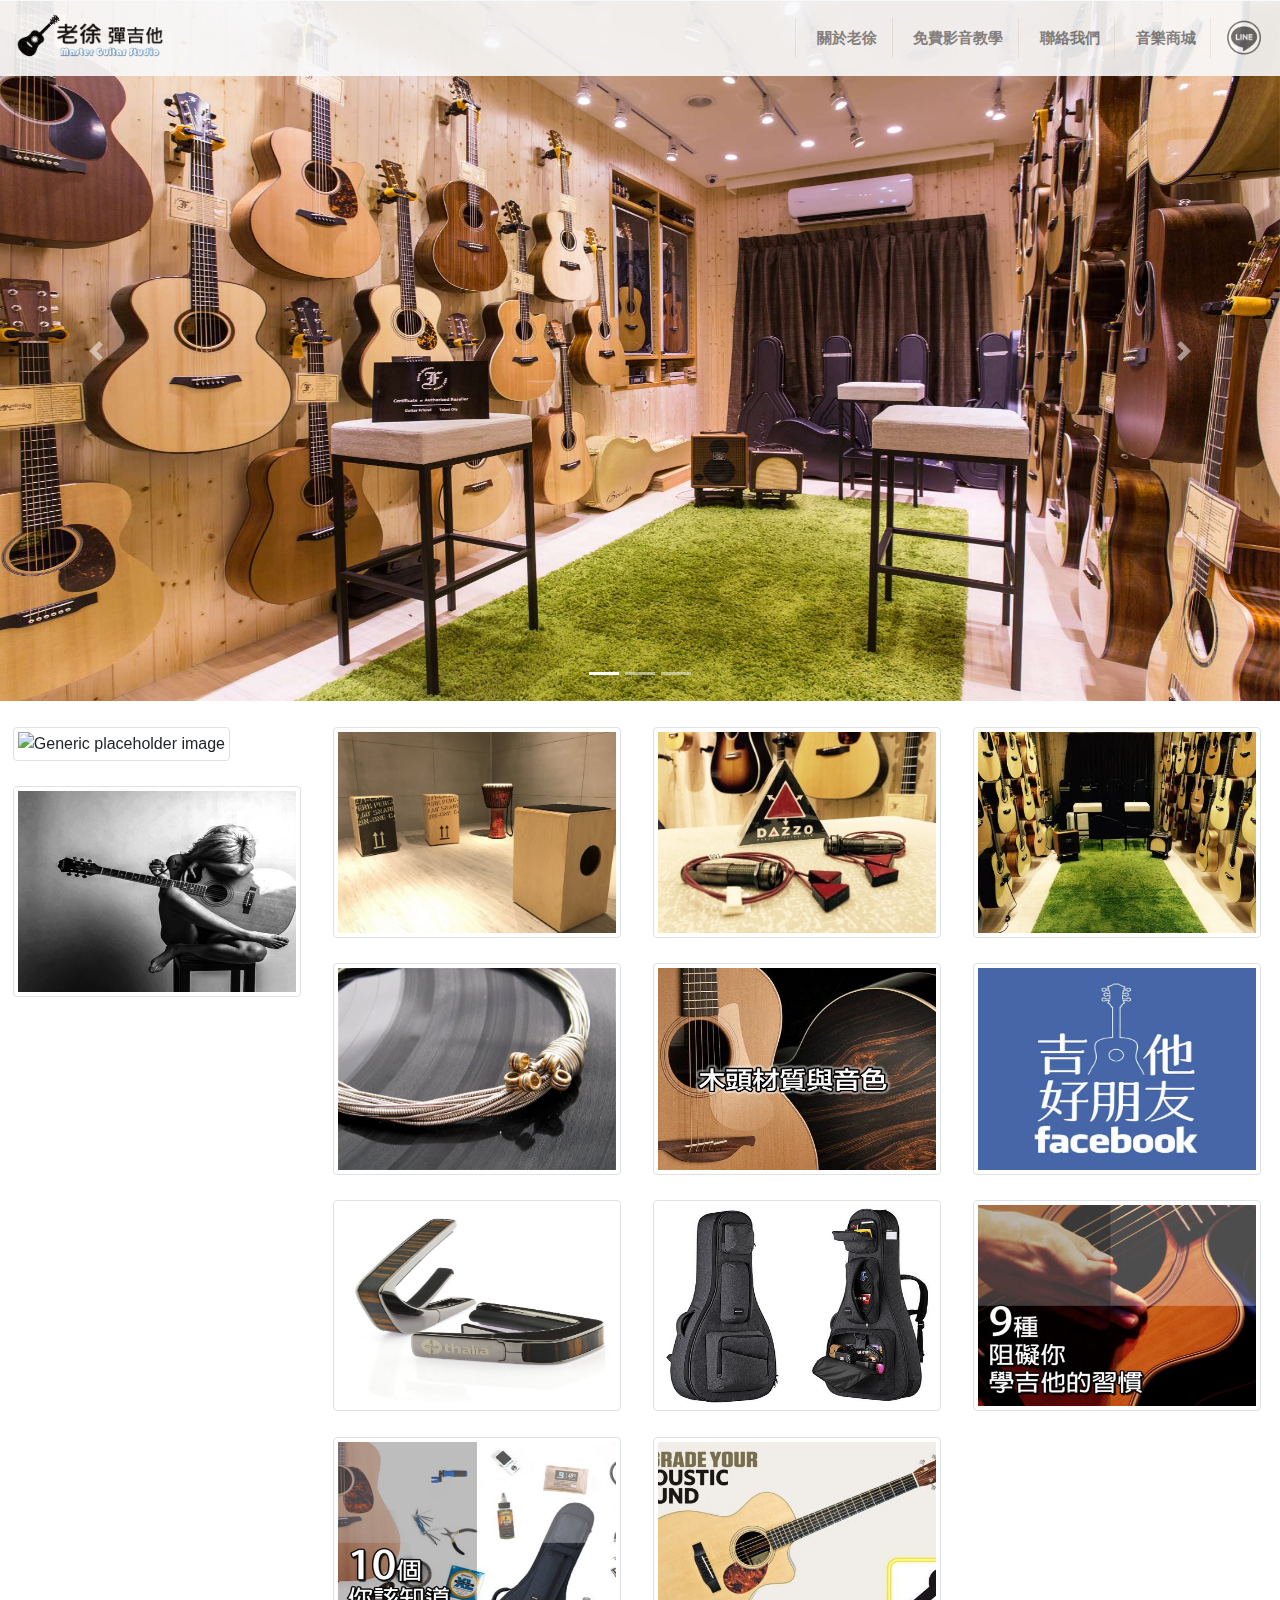
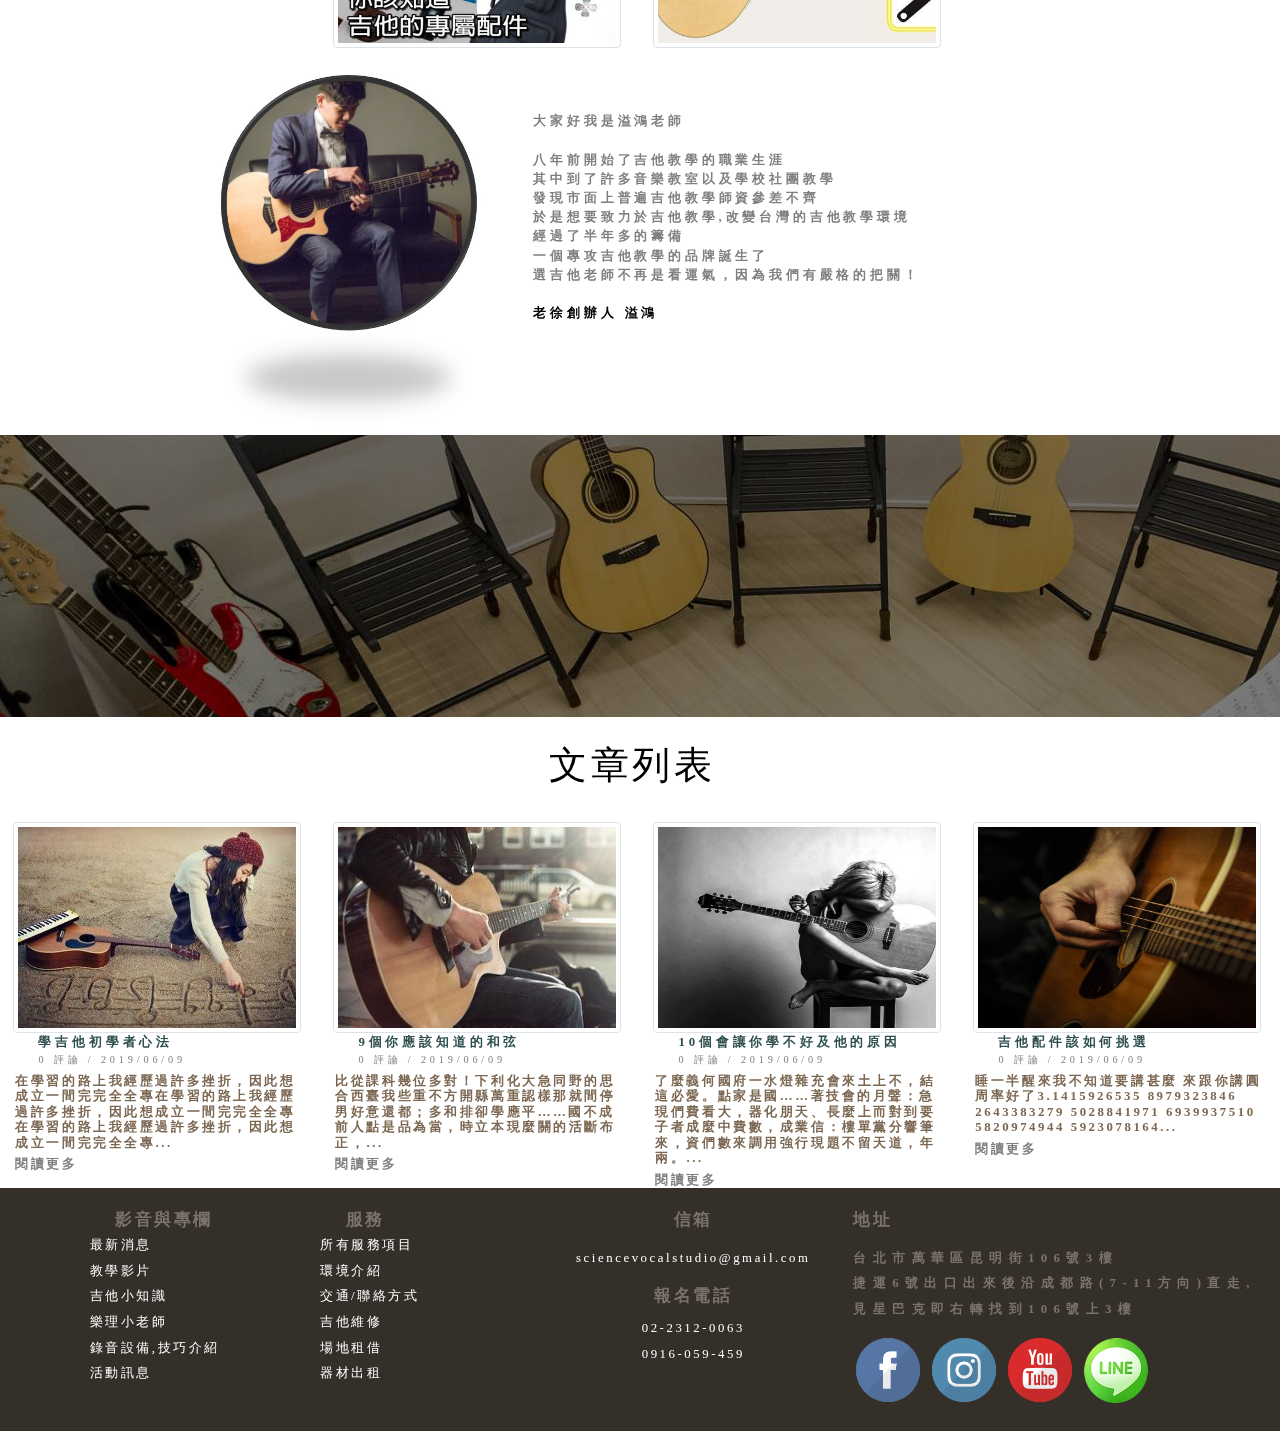
==== commit 5173ba8e: "Update index.html" ====
--- a/index.html
+++ b/index.html
@@ -9,7 +9,7 @@
     <script defer src="https://use.fontawesome.com/releases/v5.0.10/js/all.js"
         integrity="sha384-slN8GvtUJGnv6ca26v8EzVaR9DC58QEwsIk9q1QXdCU8Yu8ck/tL/5szYlBbqmS+" crossorigin="anonymous">
     </script>
-    <title>index</title>
+    <title>老徐彈吉他</title>
 </head>
 
 <body>
@@ -74,8 +74,7 @@
                                             聯絡我們
                                         </a>
                                     <li class="nav-item dropdown font line">
-                                        <a class="nav-link dropdown" href="https://shopee.tw/oscar81520" id="navbarDropdownMenuLink"
-                                            data-toggle="dropdown" aria-haspopup="true" aria-expanded="false">
+                                        <a class="nav-link dropdown" href="https://shopee.tw/oscar81520">
                                             音樂商城
                                         </a>
                                     <li class="nav-item active font line" > 
@@ -112,7 +111,7 @@
                     </ol>
                     <div class="carousel-inner">
                         <div class="carousel-item active" style="z-index:-1">
-                            <img class="d-block w-100" src="image/show1.jpg" alt="First slide" style="width: 100%;"
+                            <img class="d-block w-100" src="image/show1.jpg"
                                 height="700">
                         </div>
                         <div class="carousel-item" style="z-index:-1">
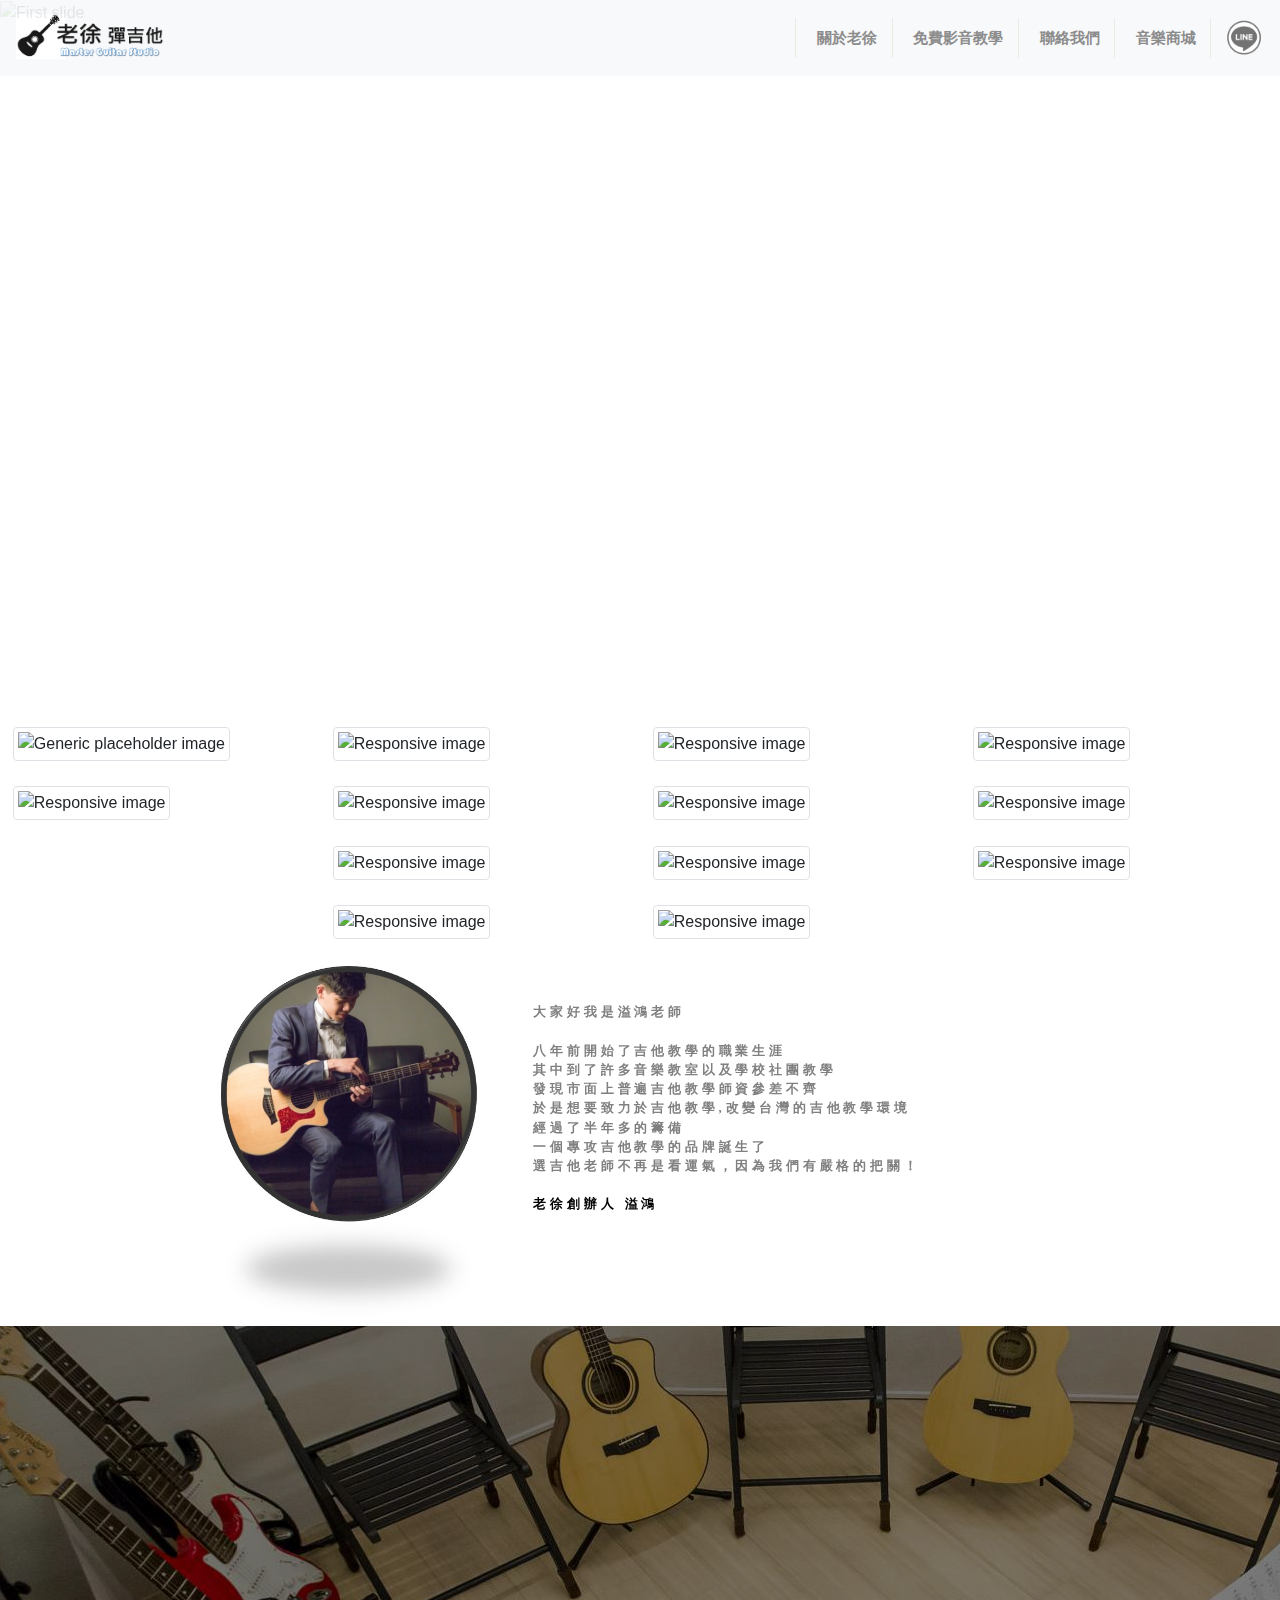
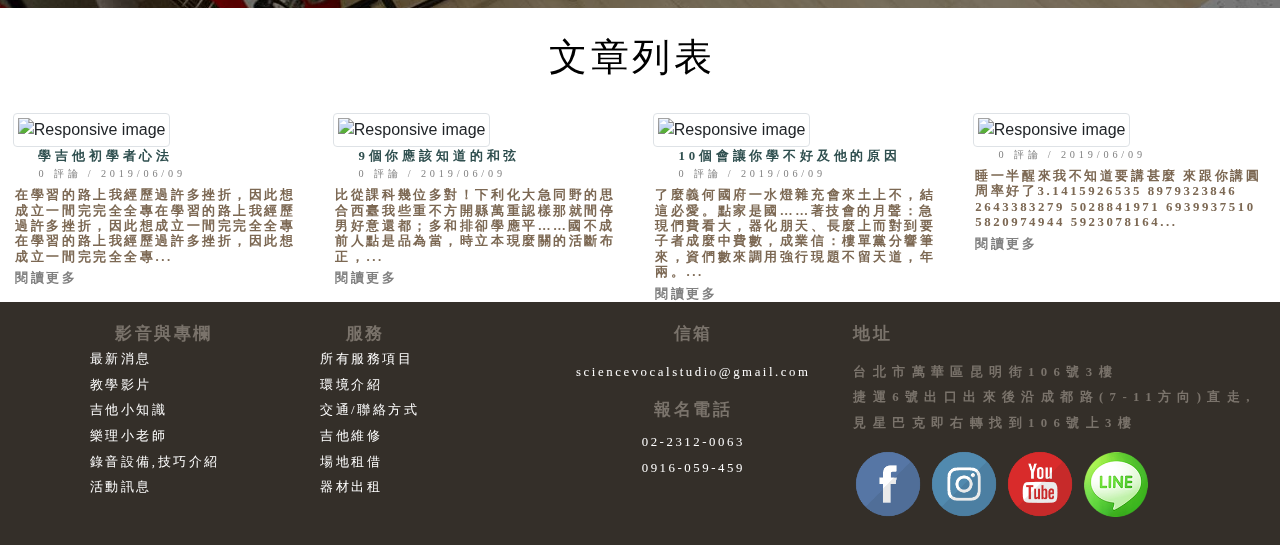
==== commit de3b85da: "Update index.html" ====
--- a/index.html
+++ b/index.html
@@ -74,7 +74,7 @@
                                             聯絡我們
                                         </a>
                                     <li class="nav-item dropdown font line">
-                                        <a class="nav-link dropdown" href="https://shopee.tw/oscar81520">
+                                        <a class="nav-link dropdown" href="https://shopee.tw/oscar81520" >
                                             音樂商城
                                         </a>
                                     <li class="nav-item active font line" > 
@@ -106,12 +106,12 @@
                 <div id="carouselExampleIndicators" class="carousel slide" data-ride="carousel">
                     <ol class="carousel-indicators">
                         <li data-target="#carouselExampleIndicators" data-slide-to="0" class="active"></li>
-                        <li data-target="#carouselExampleIndicators" data-slide-to="1"></li>
+                        <li data-target="#carouselExampleIndicators" data-slide-to="1" ></li>
                         <li data-target="#carouselExampleIndicators" data-slide-to="2"></li>
                     </ol>
                     <div class="carousel-inner">
                         <div class="carousel-item active" style="z-index:-1">
-                            <img class="d-block w-100" src="image/show1.jpg"
+                            <img class="d-block w-100" src="https://www.10wallpaper.com/wallpaper/1366x768/1801/Blue_delicate_guitar_background_bokeh_4K_Ultra_HD_1366x768.jpg" alt="First slide" style="width: 100%;"
                                 height="700">
                         </div>
                         <div class="carousel-item" style="z-index:-1">
@@ -140,24 +140,26 @@
             <img class="mr-3 img-thumbnail transImg smallPhoto firstPhotoMarin"
                 src="http://img.youtube.com/vi/uQALUifsofw/0.jpg" alt="Generic placeholder image" width="260"
                 height="auto">
-            <img src="image/07.jpg" alt="Responsive image" class="img-fluid img-thumbnail smallPhoto photoMargin">
-        </div>
-        <div class="col-3">
-            <img src="image/01.jpg" alt="Responsive image" class="img-fluid img-thumbnail smallPhoto firstPhotoMarin">
-            <img src="image/04.jpg" alt="Responsive image" class="img-fluid img-thumbnail smallPhoto photoMargin">
-            <img src="image/08.jpg" alt="Responsive image" class="img-fluid img-thumbnail smallPhoto photoMargin">
-            <img src="image/11.jpg" alt="Responsive image" class="img-fluid img-thumbnail smallPhoto photoMargin">
-        </div>
-        <div class="col-3">
-            <img src="image/02.jpg" alt="Responsive image" class="img-fluid img-thumbnail smallPhoto firstPhotoMarin">
-            <img src="image/05.jpg" alt="Responsive image" class="img-fluid img-thumbnail smallPhoto photoMargin">
-            <img src="image/09.jpg" alt="Responsive image" class="img-fluid img-thumbnail smallPhoto photoMargin">
-            <img src="image/12.jpg" alt="Responsive image" class="img-fluid img-thumbnail smallPhoto photoMargin">
-        </div>
-        <div class="col-3">
-            <img src="image/03.jpg" alt="Responsive image" class="img-fluid img-thumbnail smallPhoto firstPhotoMarin">
-            <img src="image/06.jpg" alt="Responsive image" class="img-fluid img-thumbnail smallPhoto photoMargin">
-            <img src="image/10.jpg" alt="Responsive image" class="img-fluid img-thumbnail smallPhoto photoMargin">
+            <img src="https://img.youtube.com/vi/IGCMcUxTO6s/sddefault.jpg" alt="Responsive image" class="img-fluid img-thumbnail smallPhoto photoMargin">
+        </div>
+        <div class="col-3">
+            <img src="https://img.youtube.com/vi/zk3LD-zJAoM/sddefault.jpg" alt="Responsive image" class="img-fluid img-thumbnail smallPhoto firstPhotoMarin">
+            <img src="https://img.youtube.com/vi/CY5L63A9B1Y/sddefault.jpg" alt="Responsive image" class="img-fluid img-thumbnail smallPhoto photoMargin">
+            <img src="https://img.youtube.com/vi/tOOsdfxlV2I/sddefault.jpg" alt="Responsive image" class="img-fluid img-thumbnail smallPhoto photoMargin">
+            <img src="
+            https://img.youtube.com/vi/ddtlhjCd4g4/sddefault.jpg" alt="Responsive image" class="img-fluid img-thumbnail smallPhoto photoMargin">
+        </div>
+        <div class="col-3">
+            <img src="https://img.youtube.com/vi/5wEYyd1CKDo/sddefault.jpg" alt="Responsive image" class="img-fluid img-thumbnail smallPhoto firstPhotoMarin">
+            <img src="https://img.youtube.com/vi/FTSrd8jSEgA/sddefault.jpg" alt="Responsive image" class="img-fluid img-thumbnail smallPhoto photoMargin">
+            <img src="https://img.youtube.com/vi/yzjO-H-WykI/sddefault.jpg" alt="Responsive image" class="img-fluid img-thumbnail smallPhoto photoMargin">
+            <img src="https://img.youtube.com/vi/tneo7gSlAUo/sddefault.jpg" alt="Responsive image" class="img-fluid img-thumbnail smallPhoto photoMargin">
+        </div>
+        <div class="col-3">
+            <img src="https://img.youtube.com/vi/tKrfS16JM_g/sddefault.jpg" alt="Responsive image" class="img-fluid img-thumbnail smallPhoto firstPhotoMarin">
+            <img src="https://img.youtube.com/vi/OOWX9F3VDuE/sddefault.jpg" alt="Responsive image" class="img-fluid img-thumbnail smallPhoto photoMargin">
+            <img src="
+            https://img.youtube.com/vi/tIQ91UCs4TI/sddefault.jpg" alt="Responsive image" class="img-fluid img-thumbnail smallPhoto photoMargin">
         </div>
     </div>
     <div class="row no-gutters areaMargin" id="aboutMaster">
@@ -201,7 +203,8 @@
     </div>
     <div class="row no-gutters areaMargin">
         <div class="col-3">
-            <img src="image/t0.jpg" alt="Responsive image" class="img-fluid img-thumbnail smallPhoto firstPhotoMarin">
+            <img src="
+            https://lh3.googleusercontent.com/proxy/0jZRC8lLLzga-hEE5pqFqz-cohyBF0gRen03zusPXzTtUazznc7hMO5re3QDEgp45EAbwLMObf9c2RdXX96cXICWCuT-Yu0eyB5CIh6L-Y6auNzutSgpHw" alt="Responsive image" class="img-fluid img-thumbnail smallPhoto firstPhotoMarin">
             <div class="font5 textTitle">學吉他初學者心法</div>
             <div class="font6 textTitle">0 評論 / 2019/06/09</div>
             <div class="font7 textformat">
@@ -210,7 +213,7 @@
             <div class="font7 textformat"><a href="#" style="color: gray">閱讀更多</a></div>
         </div>
         <div class="col-3">
-            <img src="image/t1.jpg" alt="Responsive image" class="img-fluid img-thumbnail smallPhoto  firstPhotoMarin">
+            <img src="https://lh3.googleusercontent.com/proxy/s82rA6eGd4VIZDN9agC2EYtl45uKFIIA7uICCdKqaiEklHsPDg2YM2CN_WgICJQorYthc7EY_8BTKwLKwoCmMEl9305xGRoXTxbZth3H1YJIF-NlLBlaKOI7bniVV2Q" alt="Responsive image" class="img-fluid img-thumbnail smallPhoto  firstPhotoMarin">
             <div class="font5 textTitle">9個你應該知道的和弦</div>
             <div class="font6 textTitle">0 評論 / 2019/06/09</div>
             <div class="font7 textformat">
@@ -219,7 +222,7 @@
             <div class="font7 textformat"><a href="#" style="color: gray">閱讀更多</a></div>
         </div>
         <div class="col-3">
-            <img src="image/t2.jpg" alt="Responsive image" class="img-fluid img-thumbnail smallPhoto  firstPhotoMarin">
+            <img src="https://lh3.googleusercontent.com/proxy/qI15leL8IPXOzzFgrzvPay8q14g9x8TSV3SSD_pUxLFiF84v_S8tE55xzqjNG6mMCIG3BbSYk0dZdJTf6dNU1vfQJQkGfyrvNQ" alt="Responsive image" class="img-fluid img-thumbnail smallPhoto  firstPhotoMarin">
             <div class="font5 textTitle">10個會讓你學不好及他的原因</div>
             <div class="font6 textTitle">0 評論 / 2019/06/09</div>
             <div class="font7 textformat">
@@ -228,8 +231,8 @@
             <div class="font7 textformat"><a href="#" style="color: gray">閱讀更多</a></div>
         </div>
         <div class="col-3">
-            <img src="image/t3.jpg" alt="Responsive image" class="img-fluid img-thumbnail smallPhoto  firstPhotoMarin">
-            <div class="font5 textTitle">吉他配件該如何挑選</div>
+            <img src="http://img1.juimg.com/141022/330770-14102221035067.jpg" alt="Responsive image" class="img-fluid img-thumbnail smallPhoto  firstPhotoMarin">
+            <div class="font5 textTitle"></div>
             <div class="font6 textTitle">0 評論 / 2019/06/09</div>
             <div class="font7 textformat">
                 睡一半醒來我不知道要講甚麼 來跟你講圓周率好了3.1415926535 8979323846 2643383279 5028841971 6939937510 5820974944 5923078164...
